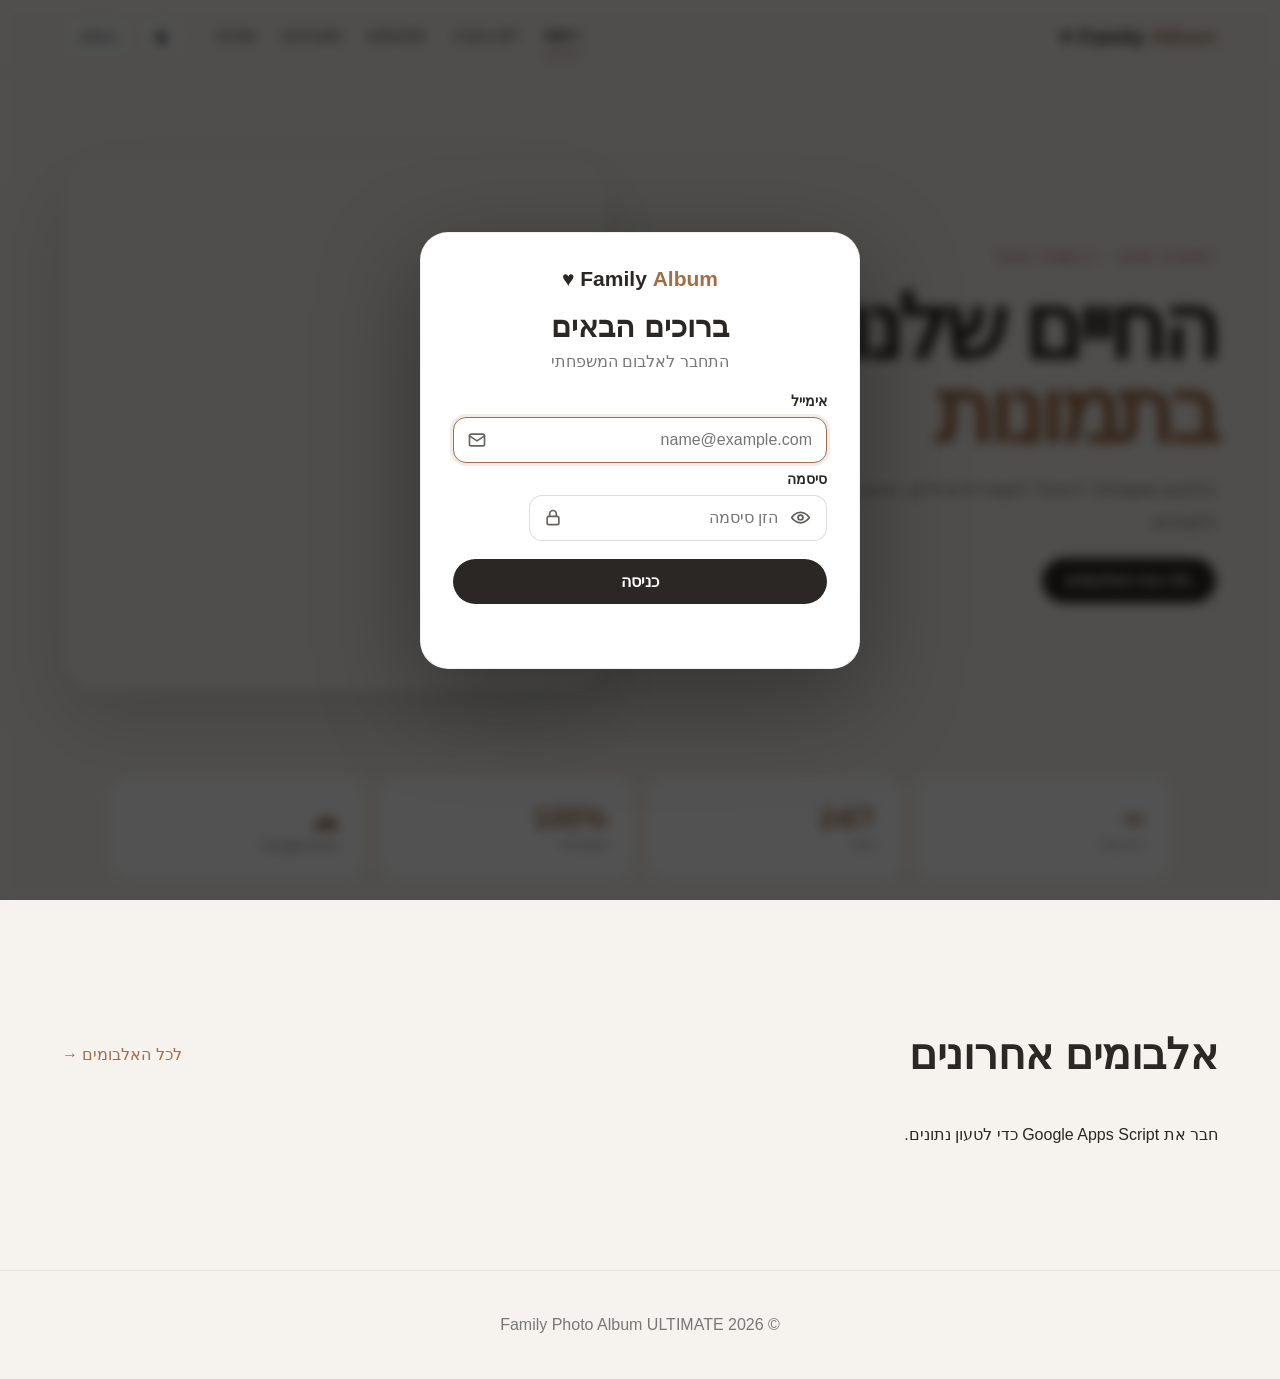
==== index.html @ aa988683 "Initial commit" ====
<!doctype html><html lang="he" dir="rtl"><head><meta charset="utf-8"><meta name="viewport" content="width=device-width,initial-scale=1"><title>Family Photo Album</title><link rel="stylesheet" href="css/main.css"><script src="js/config.js"></script><script src="js/utils.js"></script><script src="js/theme.js"></script>
<style id="password-toggle-eye-style">
.password-field-wrap{position:relative;display:flex;align-items:center}
.password-field-wrap input{width:100%;padding-right:48px!important}
.password-toggle-eye{
  position:absolute;right:10px;top:50%;transform:translateY(-50%);
  width:34px;height:34px;border:0;background:transparent;
  display:flex;align-items:center;justify-content:center;
  cursor:pointer;color:currentColor;opacity:.75;
  padding:0;border-radius:8px;
}
.password-toggle-eye:hover{opacity:1;background:rgba(128,128,128,.12)}
.password-toggle-eye svg{width:21px;height:21px;pointer-events:none}
</style>

<link rel="stylesheet" href="css/session-manager.css"><style id="login-field-icons">
.login-input-wrap{position:relative;width:100%;display:block}
.login-input-wrap .login-input-icon{position:absolute;left:14px;top:50%;transform:translateY(-50%);width:20px;height:20px;opacity:.72;pointer-events:none;z-index:3}
.login-input-wrap input{padding-left:48px!important}
.login-input-wrap .password-field-wrap{width:100%}
.login-input-wrap .password-field-wrap .field-icon{display:none}
</style></head><body><header class="top"><a class="brand" href="index.html">Family <b>Album</b> ♥</a><nav id="nav"></nav><div class="actions"><button onclick="toggleTheme()">◐</button><a id="adminLink" class="pill" style="display:none" href="admin.html">ניהול</a><button class="pill login-open" type="button" onclick="openLoginModal()">כניסה</button></div></header><main><section class="hero"><div><span class="eyebrow">OUR FAMILY · OUR STORY</span><h1>החיים שלנו<br><em>בתמונות</em></h1><p>אלבום משפחתי דיגיטלי לשמירת טיולים, חגים, אירועים והרגעים הקטנים.</p><a class="btn" href="albums.html">גלה את האלבומים</a></div><div class="hero-image"></div></section><section class="stats"><div><strong>∞</strong><small>זיכרונות</small></div><div><strong>24/7</strong><small>גישה</small></div><div><strong>100%</strong><small>משפחתי</small></div><div><strong>☁</strong><small>Google Drive</small></div></section><section class="section"><div class="heading"><h2>אלבומים אחרונים</h2><a href="albums.html">לכל האלבומים →</a></div><div id="recentAlbums" class="cards"></div></section></main>

<!-- Login Modal -->
<div id="loginModal" class="login-modal" aria-hidden="true" role="dialog" aria-modal="true" aria-labelledby="loginModalTitle">
  <div class="login-backdrop" aria-hidden="true"></div>
  <div class="login-modal-card">
    <button class="login-close" id="loginModalClose" type="button" aria-label="סגירת חלון" title="סגירה זמינה רק לאחר התחברות" onclick="closeLoginModal()">×</button>
    <div class="login-modal-brand">Family <b>Album</b> ♥</div>
    <h2 id="loginModalTitle">ברוכים הבאים</h2>
    <p>התחבר לאלבום המשפחתי</p>
    <form id="modalLoginForm">
      <label for="modalEmail">אימייל</label>
      <div class="login-input-wrap"><svg class="login-input-icon" viewBox="0 0 24 24" fill="none" stroke="currentColor" stroke-width="2" stroke-linecap="round" stroke-linejoin="round" aria-hidden="true"><rect x="3" y="5" width="18" height="14" rx="2"/><path d="m3 7 9 6 9-6"/></svg><input id="modalEmail" type="email" autocomplete="username" placeholder="name@example.com" required></div>
      <label for="modalPassword">סיסמה</label>
      <div class="password-field">
        <div class="password-field-wrap"><div class="login-input-wrap"><svg class="login-input-icon" viewBox="0 0 24 24" fill="none" stroke="currentColor" stroke-width="2" stroke-linecap="round" stroke-linejoin="round" aria-hidden="true"><rect x="5" y="10" width="14" height="10" rx="2"/><path d="M8 10V7a4 4 0 0 1 8 0v3"/></svg><input id="modalPassword" type="password" autocomplete="current-password" placeholder="הזן סיסמה" required></div>
<button type="button" class="password-toggle-eye" aria-label="הצג סיסמה" title="הצג סיסמה" data-password-toggle="modalPassword">
<svg viewBox="0 0 24 24" fill="none" stroke="currentColor" stroke-width="2" stroke-linecap="round" stroke-linejoin="round" aria-hidden="true">
<path d="M2 12s3.5-6 10-6 10 6 10 6-3.5 6-10 6S2 12 2 12Z"/>
<circle cx="12" cy="12" r="2.8"/>
</svg>
</button></div>
      </div>
      <button id="modalLoginButton" class="btn login-submit" type="submit">כניסה</button>
    </form>
    <div id="modalLoginMsg" class="login-message" role="alert"></div>
    <!-- <a class="modal-full-login" href="login.html">פתיחת עמוד הכניסה המלא</a> -->
  </div>
</div>
<footer>© 2026 Family Photo Album ULTIMATE</footer><script src="js/api.js"></script><script src="js/layout.js"></script><script>mountLayout("home");
const recentAlbumsEl = document.getElementById("recentAlbums");
(async function loadRecentAlbums(){
  if (!recentAlbumsEl) return;
  try {
    const r = await API.call("albums", {}, "GET");
    if (!r || r.ok === false) throw new Error((r && r.message) || "שגיאה בטעינת האלבומים");
    const albums = Array.isArray(r.data) ? r.data : [];
    recentAlbumsEl.innerHTML = albums.slice(0, 3).map(renderAlbumCard).join("") || "<p>אין אלבומים עדיין.</p>";
  } catch (e) {
    console.error("loadRecentAlbums:", e);
    recentAlbumsEl.innerHTML = "<p>חבר את Google Apps Script כדי לטעון נתונים.</p>";
  }
})();
function renderAlbumCard(a, i) {
  const id = encodeURIComponent((a && a.id) || "");
  const title = esc((a && a.title) || "אלבום ללא כותרת");
  const description = esc((a && a.description) || "אלבום משפחתי");
  const cover = a && a.coverUrl ? ` style="background-image:url('${esc(a.coverUrl)}')"` : "";
  return `<a class="card" href="album.html?id=${id}"><div class="cover c${i % 4}"${cover}></div><div class="card-body"><h3>${title}</h3><p>${description}</p></div></a>`;
}</script>

<script>
function shouldAutoOpenLogin(){
  const p=new URLSearchParams(location.search);
  return p.get("autoLogin")==="1" || !getSession()?.user || !getSession()?.token;
}
function hasActiveSession(){
  try{
    const sm = window.SessionManager?.getSession?.();
    if(sm && sm.user && sm.token) return true;
  }catch(e){}
  return false;
}
function openLoginModal(){
  const modal=document.getElementById("loginModal");
  if(!modal)return;
  const locked=!hasActiveSession();
  modal.classList.add("open");
  modal.setAttribute("aria-hidden","false");
  modal.dataset.locked=locked?"true":"false";
  document.body.classList.add("modal-open");
  const close=document.getElementById("loginModalClose");
  if(close){
    close.style.display=locked?"none":"flex";
    close.disabled=locked;
    close.setAttribute("aria-hidden",locked?"true":"false");
  }
  setTimeout(()=>document.getElementById("modalEmail")?.focus(),80);
}
function closeLoginModal(){
  const modal=document.getElementById("loginModal");
  if(!modal)return;
  // When there is no active Session, the login screen is mandatory.
  if(!hasActiveSession()){
    openLoginModal();
    return;
  }
  modal.classList.remove("open");
  modal.setAttribute("aria-hidden","true");
  modal.removeAttribute("data-locked");
  document.body.classList.remove("modal-open");
}

document.getElementById("modalLoginForm")?.addEventListener("submit",async e=>{
  e.preventDefault();
  const email=document.getElementById("modalEmail").value.trim();
  const password=document.getElementById("modalPassword").value;
  const msg=document.getElementById("modalLoginMsg");
  const btn=document.getElementById("modalLoginButton");
  msg.textContent="מתחבר...";
  msg.className="login-message";
  btn.disabled=true;
  try{
    const r=await API.call("login",{email,password});
    if(!r?.ok) throw new Error(r?.message||"פרטי הכניסה אינם תקינים");
    /* SessionManager is the single source of truth. */
    try{
      if(window.SessionManager?.start) SessionManager.start(r.data.user, r.data.token, false);
    }catch(e){ console.warn("Session manager:",e); }
    msg.textContent="הכניסה הצליחה";
    msg.classList.add("success");
    setTimeout(()=>{
      const ret=new URLSearchParams(location.search).get("return");
      location.href=(ret && /^[a-zA-Z0-9_\-]+\.html(?:\?.*)?$/.test(ret)) ? ret : "dashboard.html";
    },250);
  }catch(err){
    msg.textContent=err?.message||"אירעה שגיאה בעת ההתחברות";
    msg.classList.add("error");
  }finally{
    btn.disabled=false;
  }
});
if(shouldAutoOpenLogin()) setTimeout(openLoginModal,120);

document.addEventListener("keydown",e=>{
  const modal=document.getElementById("loginModal");
  if(e.key==="Escape" && modal?.classList.contains("open")){
    if(!hasActiveSession()){
      e.preventDefault();
      e.stopPropagation();
      return;
    }
    closeLoginModal();
  }
});
</script>
<script id="password-toggle-eye-script">
(function(){
  function eyeOpen(){
    return '<svg viewBox="0 0 24 24" fill="none" stroke="currentColor" stroke-width="2" stroke-linecap="round" stroke-linejoin="round" aria-hidden="true"><path d="M2 12s3.5-6 10-6 10 6 10 6-3.5 6-10 6S2 12 2 12Z"/><circle cx="12" cy="12" r="2.8"/></svg>';
  }
  function eyeClosed(){
    return '<svg viewBox="0 0 24 24" fill="none" stroke="currentColor" stroke-width="2" stroke-linecap="round" stroke-linejoin="round" aria-hidden="true"><path d="M3 3l18 18"/><path d="M10.6 6.2A10.7 10.7 0 0 1 12 6c6.5 0 10 6 10 6a17.4 17.4 0 0 1-3.1 3.8"/><path d="M6.2 6.8C3.6 8.6 2 12 2 12s3.5 6 10 6c1.4 0 2.7-.3 3.9-.8"/><path d="M9.9 9.9a3 3 0 0 0 4.2 4.2"/></svg>';
  }
  document.addEventListener('click', function(e){
    const btn=e.target.closest('[data-password-toggle]');
    if(!btn) return;
    const id=btn.getAttribute('data-password-toggle');
    const input=document.getElementById(id);
    if(!input) return;
    const show=input.type==='password';
    input.type=show?'text':'password';
    btn.innerHTML=show?eyeClosed():eyeOpen();
    btn.setAttribute('aria-label', show?'הסתר סיסמה':'הצג סיסמה');
    btn.setAttribute('title', show?'הסתר סיסמה':'הצג סיסמה');
  });
})();
</script>

<script src="js/session-manager.js"></script></body></html>
---- css/main.css ----
* {
    box-sizing: border-box
}

html {
    font-family: Segoe UI, Arial, sans-serif;
    background: #f6f3ef;
    color: #2a2724;
    scroll-behavior: smooth
}

body {
    margin: 0;
    min-height: 100vh
}

a {
    text-decoration: none;
    color: inherit
}

button,
input,
textarea,
select {
    font: inherit
}

button {
    cursor: pointer
}

.top {
    height: 74px;
    position: sticky;
    top: 0;
    z-index: 50;
    display: flex;
    align-items: center;
    gap: 30px;
    padding: 0 5%;
    background: #f6f3eff0;
    backdrop-filter: blur(16px);
    border-bottom: 1px solid #00000012
}

.brand {
    font-size: 21px;
    font-weight: 900;
    margin-left: auto
}

.brand b,
em,
.eyebrow,
.heading>a {
    color: #a16e48;
    font-style: normal
}

.top nav {
    display: flex;
    gap: 22px
}

.top nav a {
    padding: 8px 2px
}

.top nav a.active {
    font-weight: 800;
    border-bottom: 2px solid #a16e48
}

.actions {
    display: flex;
    align-items: center;
    gap: 9px
}

.actions button,
.pill {
    border: 1px solid #0002;
    background: #fff9;
    border-radius: 22px;
    padding: 8px 14px
}

.hero {
    max-width: 1200px;
    margin: auto;
    min-height: 78vh;
    padding: 70px 24px;
    display: grid;
    grid-template-columns: 1fr 1fr;
    gap: 70px;
    align-items: center
}

.eyebrow {
    font-size: 12px;
    font-weight: 900;
    letter-spacing: 3px
}

.hero h1,
.about-hero h1 {
    font-size: clamp(52px, 7vw, 94px);
    line-height: .94;
    letter-spacing: -5px;
    margin: 20px 0
}

.hero p {
    font-size: 19px;
    color: #777;
    max-width: 570px;
    line-height: 1.7
}

.btn {
    display: inline-block;
    border: 0;
    border-radius: 30px;
    background: #2a2724;
    color: white;
    padding: 13px 24px;
    font-weight: 800
}

.hero-image,
.about-image {
    border-radius: 34px;
    min-height: 530px;
    background: url('https://images.unsplash.com/photo-1511895426328-dc8714191300?auto=format&fit=crop&w=1200&q=85') center/cover;
    box-shadow: 0 30px 80px #0002
}

.stats {
    max-width: 1100px;
    margin: auto;
    padding: 0 20px 80px;
    display: grid;
    grid-template-columns: repeat(4, 1fr);
    gap: 14px
}

.stats div,
.metric,
.panel {
    background: #fff;
    border: 1px solid #0001;
    border-radius: 22px;
    padding: 25px
}

.stats strong {
    display: block;
    font-size: 29px;
    color: #a16e48
}

.stats small {
    color: #777
}

.section {
    max-width: 1200px;
    margin: auto;
    padding: 70px 22px
}

.heading {
    display: flex;
    align-items: center;
    justify-content: space-between;
    gap: 20px;
    margin-bottom: 30px
}

.heading h1,
.heading h2 {
    margin: 0;
    font-size: 42px
}

.heading p {
    color: #777
}

.search {
    min-width: 260px;
    padding: 13px 16px;
    border: 1px solid #0002;
    border-radius: 15px;
    background: #fff
}

.cards {
    display: grid;
    grid-template-columns: repeat(3, 1fr);
    gap: 20px
}

.card {
    background: #fff;
    border: 1px solid #0001;
    border-radius: 24px;
    overflow: hidden;
    box-shadow: 0 15px 40px #00000010;
    transition: .25s
}

.card:hover {
    transform: translateY(-5px)
}

.cover {
    height: 250px;
    background: center/cover url('https://images.unsplash.com/photo-1472162072942-cd5147eb3902?auto=format&fit=crop&w=1000&q=85')
}

.c1 {
    background-image: url('https://images.unsplash.com/photo-1500534623283-312aade485b7?auto=format&fit=crop&w=1000&q=85')
}

.c2 {
    background-image: url('https://images.unsplash.com/photo-1519167758481-83f550bb49b3?auto=format&fit=crop&w=1000&q=85')
}

.c3 {
    background-image: url('https://images.unsplash.com/photo-1519741497674-611481863552?auto=format&fit=crop&w=1000&q=85')
}

.card-body {
    padding: 17px 20px
}

.card-body h3 {
    margin: 0 0 7px
}

.card-body p {
    margin: 0;
    color: #777
}

.gallery {
    display: grid;
    grid-template-columns: repeat(4, 1fr);
    gap: 13px
}

.gallery figure {
    margin: 0
}

.gallery img {
    width: 100%;
    height: 230px;
    object-fit: cover;
    border-radius: 17px;
    cursor: pointer
}

.gallery figcaption {
    padding: 7px;
    color: #777
}

.viewer {
    display: none;
    position: fixed;
    inset: 0;
    background: #000e;
    z-index: 100;
    align-items: center;
    justify-content: center
}

.viewer.open {
    display: flex
}

.viewer img {
    max-width: 86%;
    max-height: 82%;
    border-radius: 14px
}

.viewer button {
    position: absolute;
    width: 55px;
    height: 55px;
    border: 0;
    border-radius: 50%;
    background: #fff2;
    color: #fff;
    font-size: 38px
}

.viewer #x {
    top: 20px;
    right: 25px
}

.viewer #r {
    right: 25px
}

.viewer #l {
    left: 25px
}

.viewer #caption {
    position: absolute;
    bottom: 25px;
    color: #fff
}

.about-hero {
    text-align: center;
    padding: 130px 20px 90px
}

.about-hero p {
    color: #777;
    font-size: 19px
}

.story {
    display: grid;
    grid-template-columns: 1fr 1fr;
    gap: 60px;
    align-items: center
}

.story p {
    line-height: 1.8;
    color: #666
}

.story blockquote {
    border-right: 4px solid #a16e48;
    padding: 15px 20px;
    background: #faf8f5;
    border-radius: 0 15px 15px 0;
    font-weight: 800
}

.dark .story blockquote {
   color: #a16e48;
   background: #2a2724;
}

.privacy{
  width: 90%;
  margin-top: 10px;  
  background:var(--card);border:1px solid var(--line);border-radius:30px;padding:5px;text-align:center;
  box-shadow:var(--shadow);
}
.privacy h2 {
  color: red;
}
.privacy .lock{font-size:2rem;margin-bottom:10px}
.dark .privacy {background: #2a2724;}

.auth-page {
    min-height: 100vh;
    display: grid;
    place-items: center;
    background: linear-gradient(135deg, #f6f3ef, #e9dfd4)
}

.auth-card {
    width: min(430px, 92vw);
    padding: 38px;
    background: #fff;
    border-radius: 28px;
    box-shadow: 0 30px 90px #0002;
    text-align: center
}

.auth-card form {
    display: grid;
    gap: 13px;
    margin: 25px 0
}

.auth-card input,
.panel input,
.panel textarea,
.panel select {
    width: 100%;
    padding: 13px;
    border: 1px solid #0002;
    border-radius: 13px;
    background: #fff
}

.dashboard-grid {
    display: grid;
    grid-template-columns: repeat(3, 1fr);
    gap: 18px;
    margin-bottom: 30px
}

.metric span {
    font-size: 28px
}

.metric strong {
    display: block;
    font-size: 36px;
    margin: 5px 0
}

.metric small {
    color: #777
}

.panel {
    margin-top: 25px
}

.admin-grid {
    display: grid;
    grid-template-columns: repeat(2, 1fr);
    gap: 20px
}

.panel {
    display: flex;
    flex-direction: column;
    gap: 12px
}

.thumbs {
    display: grid;
    grid-template-columns: repeat(6, 1fr);
    gap: 7px
}

.thumbs img {
    width: 100%;
    height: 70px;
    object-fit: cover;
    border-radius: 8px
}

.manage-row {
    display: flex;
    gap: 8px;
    align-items: center;
    padding: 10px 0;
    border-bottom: 1px solid #0001
}

.manage-row b {
    margin-left: auto
}

.manage-row button {
    border: 1px solid #0002;
    background: #fff;
    border-radius: 10px;
    padding: 7px 10px
}

.toast {
    position: fixed;
    bottom: 20px;
    left: 20px;
    background: #222;
    color: #fff;
    padding: 12px 18px;
    border-radius: 12px;
    display: none;
    z-index: 200
}

.toast.show {
    display: block
}

footer {
    text-align: center;
    padding: 45px;
    color: #777;
    border-top: 1px solid #0001;
    margin-top: 40px
}

.dark {
    background: #171514;
    color: #f3eee9
}

.dark .top {
    background: #171514ee
}

.dark .card,
.dark .stats div,
.dark .metric,
.dark .panel,
.dark .auth-card {
    background: #24211f;
    border-color: #fff1
}

.dark input,
.dark textarea,
.dark select,
.dark .search,
.dark .manage-row button {
    background: #24211f;
    color: #fff
}

.dark .auth-page {
    background: #171514
}

@media(max-width:850px) {
    .top nav {
        display: none
    }

    .hero,
    .story {
        grid-template-columns: 1fr
    }

    .hero-image,
    .about-image {
        min-height: 360px
    }

    .cards {
        grid-template-columns: 1fr 1fr
    }

    .gallery {
        grid-template-columns: 1fr 1fr
    }

    .stats {
        grid-template-columns: 1fr 1fr
    }

    .admin-grid {
        grid-template-columns: 1fr
    }
}

@media(max-width:560px) {

    .cards,
    .gallery {
        grid-template-columns: 1fr
    }

    .dashboard-grid {
        grid-template-columns: 1fr
    }

    .heading {
        align-items: flex-start;
        flex-direction: column
    }

    .heading h1,
    .heading h2 {
        font-size: 34px
    }

    .search {
        width: 100%
    }

    .hero h1,
    .about-hero h1 {
        letter-spacing: -2px
    }

    .top {
        padding: 0 18px
    }
}

.photo-wrap {
    position: relative;
    overflow: hidden;
    border-radius: 16px
}

.photo-wrap img {
    display: block;
    width: 100%
}

.favorite-btn {
    position: absolute;
    top: 10px;
    right: 10px;
    width: 42px;
    height: 42px;
    border: 0;
    border-radius: 50%;
    background: rgba(255, 255, 255, .9);
    font-size: 25px;
    cursor: pointer;
    box-shadow: 0 4px 14px rgba(0, 0, 0, .18)
}

.favorite-btn.active {
    background: #fff
}

.photo-card figcaption {
    display: flex;
    flex-direction: column;
    gap: 4px;
    padding-top: 8px
}

.photo-card figcaption small {
    opacity: .7
}

.panel input,
.panel select {
    display: block;
    width: 100%;
    margin: 8px 0;
    box-sizing: border-box
}

.viewer #caption {
    display: flex;
    flex-direction: column;
    gap: 5px
}

.hint {
    opacity: .7;
    font-size: .9rem
}

.photo-meta-row {
    display: grid;
    grid-template-columns: 1.2fr 1fr .7fr 1.2fr;
    gap: 8px;
    align-items: center;
    margin: 8px 0;
    padding: 10px;
    border: 1px solid rgba(127, 127, 127, .2);
    border-radius: 12px
}

.photo-meta-row input {
    margin: 0 !important
}

.meta-file {
    overflow: hidden;
    text-overflow: ellipsis;
    white-space: nowrap
}

@media(max-width:800px) {
    .photo-meta-row {
        grid-template-columns: 1fr
    }

    .meta-file {
        white-space: normal
    }
}


/* V3.1 responsive navigation */
.menu-toggle {
    display: none;
    border: 1px solid #0002;
    background: #fff9;
    border-radius: 12px;
    width: 44px;
    height: 42px;
    font-size: 24px;
    line-height: 1;
    align-items: center;
    justify-content: center;
    flex: 0 0 auto
}

.menu-toggle.open {
    font-size: 30px
}

@media(max-width:850px) {
    .top {
        position: sticky;
        top: 0;
        z-index: 500;
        min-height: 66px;
        height: auto;
        gap: 12px;
        padding: 10px 18px;
        flex-wrap: nowrap
    }

    .menu-toggle {
        display: inline-flex;
        order: 0
    }

    .brand {
        order: 1;
        margin-left: 0;
        margin-right: auto;
        white-space: nowrap
    }

    .actions {
        order: 2
    }

    .top nav {
        display: none;
        position: absolute;
        top: 100%;
        right: 12px;
        left: 12px;
        z-index: 600;
        flex-direction: column;
        gap: 0;
        padding: 8px;
        background: #fff;
        border: 1px solid #0002;
        border-radius: 16px;
        box-shadow: 0 18px 45px #0003
    }

    .top nav.mobile-open {
        display: flex
    }

    .top nav a {
        padding: 13px 16px;
        border-bottom: 1px solid #0001
    }

    .top nav a:last-child {
        border-bottom: 0
    }

    .top nav a.active {
        border-bottom: 1px solid #0001;
        background: #f6f3ef;
        font-weight: 800
    }

    .dark .top nav {
        background: #24211f;
        border-color: #fff2
    }

    .dark .top nav a {
        border-color: #fff1
    }

    .dark .top nav a.active {
        background: #302b28
    }
}

/* Favorite button must not trigger the image viewer */
.favorite-btn {
    z-index: 3;
    touch-action: manipulation
}

.photo-wrap img {
    position: relative;
    z-index: 1
}

.photo-tools {
    display: flex;
    gap: 10px;
    align-items: center;
    flex-wrap: wrap;
    margin: 18px 0 24px;
    padding: 14px;
    border: 1px solid var(--line, #ddd);
    border-radius: 16px;
    background: var(--card, #fff)
}

.photo-tools input,
.photo-tools select {
    min-height: 42px;
    padding: 0 12px;
    border: 1px solid var(--line, #ddd);
    border-radius: 10px;
    background: inherit;
    color: inherit
}

.photo-tools input[type=search] {
    min-width: 220px
}

.photo-tools input[type=number] {
    width: 120px
}

.photo-tools .hint {
    margin-inline-start: auto
}

@media(max-width:600px) {
    .photo-tools {
        align-items: stretch
    }

    .photo-tools input,
    .photo-tools select,
    .photo-tools button {
        width: 100%
    }

    .photo-tools .hint {
        margin-inline-start: 0;
        text-align: center
    }
}

.perm-check {
    display: flex;
    align-items: center;
    gap: 10px;
    padding: 10px 12px;
    border: 1px solid #0001;
    border-radius: 12px;
    background: #fafafa
}

.perm-check input {
    width: auto !important;
    margin: 0 !important
}

.dark .perm-check {
    background: #302b28;
    border-color: #fff1
}

.delete-photo-btn {
    position: absolute;
    top: 10px;
    left: 10px;
    width: 42px;
    height: 42px;
    border: 0;
    border-radius: 50%;
    background: rgba(255, 255, 255, .92);
    font-size: 18px;
    cursor: pointer;
    box-shadow: 0 4px 14px rgba(0, 0, 0, .18);
    z-index: 3
}

.delete-photo-btn:hover {
    transform: scale(1.05)
}

.trash-actions {
    display: flex;
    gap: 8px;
    flex-wrap: wrap;
    margin-top: 8px
}

.danger-btn {
    border: 0;
    border-radius: 30px;
    background: #8b2d2d;
    color: #fff;
    padding: 10px 15px;
    font-weight: 800;
    cursor: pointer
}

.trash-actions .btn {
    padding: 10px 15px
}

/* V3.5.1 — Dark mode search/filter controls */
.photo-tools {
    --tools-bg: #fff;
    --tools-line: #d8d2cc;
    --tools-text: #2a2724;
    --tools-placeholder: #777;
    --tools-focus: #a16e48;
    background: var(--tools-bg);
    border-color: var(--tools-line);
    color: var(--tools-text)
}

.photo-tools input,
.photo-tools select {
    background: var(--tools-bg) !important;
    color: var(--tools-text) !important;
    border-color: var(--tools-line) !important;
    outline: none;
    appearance: auto
}

.photo-tools input::placeholder {
    color: var(--tools-placeholder);
    opacity: 1
}

.photo-tools input:focus,
.photo-tools select:focus {
    border-color: var(--tools-focus) !important;
    box-shadow: 0 0 0 3px rgba(161, 110, 72, .16)
}

.photo-tools select option {
    background: var(--tools-bg);
    color: var(--tools-text)
}

.photo-tools .pill {
    background: var(--tools-bg);
    color: var(--tools-text);
    border-color: var(--tools-line)
}

.dark .photo-tools {
    --tools-bg: #24211f;
    --tools-line: #514a45;
    --tools-text: #f3eee9;
    --tools-placeholder: #aaa19a;
    --tools-focus: #c7956d
}

.dark .photo-tools input,
.dark .photo-tools select {
    background: #24211f !important;
    color: #f3eee9 !important;
    border-color: #514a45 !important;
    color-scheme: dark
}

.dark .photo-tools input::placeholder {
    color: #aaa19a !important
}

.dark .photo-tools select option {
    background: #24211f;
    color: #f3eee9
}

.dark .photo-tools .pill {
    background: #24211f;
    color: #f3eee9;
    border-color: #514a45
}

.load-error {
    padding: 30px;
    border: 1px solid #c99;
    border-radius: 18px;
    background: #fff5;
    text-align: center
}

.load-error strong {
    font-size: 20px
}

.load-error p {
    color: #b33;
    margin: 10px 0 18px
}

.dark .load-error {
    background: #24211f;
    border-color: #a66
}


/* V3.5.3 — Home Login Modal */
.login-open {
    cursor: pointer;
    color: inherit
}

body.modal-open {
    overflow: hidden
}

.login-modal {
    display: none;
    position: fixed;
    inset: 0;
    z-index: 2000;
    align-items: center;
    justify-content: center;
    padding: 20px
}

.login-modal.open {
    display: flex
}

.login-backdrop {
    position: absolute;
    inset: 0;
    background: rgba(0, 0, 0, .68);
    backdrop-filter: blur(6px)
}

.login-modal-card {
    position: relative;
    z-index: 1;
    width: min(440px, 100%);
    padding: 34px 32px 28px;
    background: #fff;
    border: 1px solid #0001;
    border-radius: 28px;
    box-shadow: 0 30px 100px rgba(0, 0, 0, .35);
    text-align: right;
    animation: loginModalIn .2s ease-out
}

.login-modal-brand {
    text-align: center;
    font-size: 21px;
    font-weight: 900;
    margin-bottom: 18px
}

.login-modal-brand b {
    color: #a16e48
}

.login-modal-card h2 {
    text-align: center;
    font-size: 30px;
    margin: 5px 0 8px
}

.login-modal-card>p {
    text-align: center;
    color: #777;
    margin: 0 0 22px
}

.login-modal-card form {
    display: grid;
    gap: 8px
}

.login-modal-card label {
    font-size: 14px;
    font-weight: 700
}

.login-modal-card input {
    width: 100%;
    padding: 13px 14px;
    border: 1px solid #0002;
    border-radius: 13px;
    background: #fff;
    color: inherit;
    outline: none
}

.login-modal-card input:focus {
    border-color: #a16e48;
    box-shadow: 0 0 0 3px rgba(161, 110, 72, .13)
}

.password-field {
    position: relative;
    display: flex;
    align-items: center
}

.password-field input {
    padding-left: 68px
}

.password-toggle {
    position: absolute;
    left: 7px;
    top: 50%;
    transform: translateY(-50%);
    border: 0;
    background: transparent;
    color: #a16e48;
    font-weight: 800;
    padding: 7px 8px;
    border-radius: 8px
}

.password-toggle:hover {
    background: #a16e4812
}

.login-submit {
    width: 100%;
    margin-top: 10px
}

.login-submit:disabled {
    opacity: .6;
    cursor: wait
}

.login-close {
    position: absolute;
    top: 12px;
    right: 14px;
    width: 40px;
    height: 40px;
    border: 0;
    border-radius: 50%;
    background: transparent;
    font-size: 30px;
    line-height: 1;
    color: #777
}

.login-close:hover {
    background: #0000000a;
    color: inherit
}

.login-message {
    min-height: 24px;
    text-align: center;
    margin-top: 12px;
    font-weight: 700
}

.login-message.error {
    color: #b42318
}

.login-message.success {
    color: #16834b
}

.modal-full-login {
    display: block;
    text-align: center;
    margin-top: 12px;
    font-size: 13px;
    color: #a16e48
}

@keyframes loginModalIn {
    from {
        opacity: 0;
        transform: translateY(10px) scale(.98)
    }

    to {
        opacity: 1;
        transform: none
    }
}

.dark .login-modal-card {
    background: #24211f;
    border-color: #fff1;
    color: #f3eee9
}

.dark .login-modal-card input {
    background: #171514;
    color: #fff;
    border-color: #fff2
}

.dark .login-close {
    color: #aaa
}

.dark .password-toggle {
    color: #d29a6d
}

.dark .modal-full-login {
    color: #d29a6d
}

.dark .login-open {
    background: #24211f;
    color: #f3eee9;
    border-color: #fff2
}

@media(max-width:560px) {
    .login-modal {
        padding: 12px
    }

    .login-modal-card {
        padding: 30px 20px 22px;
        border-radius: 22px
    }
}


/* Dashboard direct navigation */
.metric-link {
    display: block;
    color: inherit;
    text-decoration: none;
    cursor: pointer;
    transition: transform .18s ease, box-shadow .18s ease
}

.metric-link:hover {
    transform: translateY(-3px);
    box-shadow: 0 12px 30px rgba(0, 0, 0, .10)
}

.metric-action {
    display: block;
    margin-top: 12px;
    font-size: .9rem;
    opacity: .8
}

.dashboard-actions {
    display: grid;
    grid-template-columns: repeat(3, 1fr);
    gap: 14px;
    margin: 0 0 30px
}

.dashboard-action {
    display: flex;
    align-items: center;
    gap: 12px;
    padding: 16px 18px;
    border: 1px solid #0002;
    border-radius: 16px;
    background: var(--card, #fff);
    color: inherit;
    text-decoration: none;
    box-shadow: 0 5px 18px rgba(0, 0, 0, .05);
    transition: transform .18s ease, box-shadow .18s ease
}

.dashboard-action:hover {
    transform: translateY(-2px);
    box-shadow: 0 10px 25px rgba(0, 0, 0, .09)
}

.dashboard-action>span {
    font-size: 28px
}

.dashboard-action div {
    display: flex;
    flex-direction: column;
    gap: 3px;
    flex: 1
}

.dashboard-action small {
    opacity: .7
}

.panel-heading-row {
    display: flex;
    align-items: center;
    justify-content: space-between;
    gap: 15px
}

.dashboard-album-card {
    cursor: pointer
}

.dark .dashboard-action {
    background: #24211f;
    border-color: #fff1
}

@media(max-width:850px) {
    .dashboard-actions {
        grid-template-columns: 1fr
    }

    .panel-heading-row {
        align-items: flex-start;
        flex-direction: column
    }
}
---- css/session-manager.css ----
* {
    box-sizing: border-box
}

html {
    font-family: Segoe UI, Arial, sans-serif;
    background: #f6f3ef;
    color: #2a2724;
    scroll-behavior: smooth
}

body {
    margin: 0;
    min-height: 100vh
}

a {
    text-decoration: none;
    color: inherit
}

button,
input,
textarea,
select {
    font: inherit
}

button {
    cursor: pointer
}

.top {
    height: 74px;
    position: sticky;
    top: 0;
    z-index: 50;
    display: flex;
    align-items: center;
    gap: 30px;
    padding: 0 5%;
    background: #f6f3eff0;
    backdrop-filter: blur(16px);
    border-bottom: 1px solid #00000012
}

.brand {
    font-size: 21px;
    font-weight: 900;
    margin-left: auto
}

.brand b,
em,
.eyebrow,
.heading>a {
    color: #a16e48;
    font-style: normal
}

.top nav {
    display: flex;
    gap: 22px
}

.top nav a {
    padding: 8px 2px
}

.top nav a.active {
    font-weight: 800;
    border-bottom: 2px solid #a16e48
}

.actions {
    display: flex;
    align-items: center;
    gap: 9px
}

.actions button,
.pill {
    border: 1px solid #0002;
    background: #fff9;
    border-radius: 22px;
    padding: 8px 14px
}

.hero {
    max-width: 1200px;
    margin: auto;
    min-height: 78vh;
    padding: 70px 24px;
    display: grid;
    grid-template-columns: 1fr 1fr;
    gap: 70px;
    align-items: center
}

.eyebrow {
    font-size: 12px;
    font-weight: 900;
    letter-spacing: 3px
}

.hero h1,
.about-hero h1 {
    font-size: clamp(52px, 7vw, 94px);
    line-height: .94;
    letter-spacing: -5px;
    margin: 20px 0
}

.hero p {
    font-size: 19px;
    color: #777;
    max-width: 570px;
    line-height: 1.7
}

.btn {
    display: inline-block;
    border: 0;
    border-radius: 30px;
    background: #2a2724;
    color: white;
    padding: 13px 24px;
    font-weight: 800
}

.hero-image,
.about-image {
    border-radius: 34px;
    min-height: 530px;
    background: url('https://images.unsplash.com/photo-1511895426328-dc8714191300?auto=format&fit=crop&w=1200&q=85') center/cover;
    box-shadow: 0 30px 80px #0002
}

.stats {
    max-width: 1100px;
    margin: auto;
    padding: 0 20px 80px;
    display: grid;
    grid-template-columns: repeat(4, 1fr);
    gap: 14px
}

.stats div,
.metric,
.panel {
    background: #fff;
    border: 1px solid #0001;
    border-radius: 22px;
    padding: 25px
}

.stats strong {
    display: block;
    font-size: 29px;
    color: #a16e48
}

.stats small {
    color: #777
}

.section {
    max-width: 1200px;
    margin: auto;
    padding: 70px 22px
}

.heading {
    display: flex;
    align-items: center;
    justify-content: space-between;
    gap: 20px;
    margin-bottom: 30px
}

.heading h1,
.heading h2 {
    margin: 0;
    font-size: 42px
}

.heading p {
    color: #777
}

.search {
    min-width: 260px;
    padding: 13px 16px;
    border: 1px solid #0002;
    border-radius: 15px;
    background: #fff
}

.cards {
    display: grid;
    grid-template-columns: repeat(3, 1fr);
    gap: 20px
}

.card {
    background: #fff;
    border: 1px solid #0001;
    border-radius: 24px;
    overflow: hidden;
    box-shadow: 0 15px 40px #00000010;
    transition: .25s
}

.card:hover {
    transform: translateY(-5px)
}

.cover {
    height: 250px;
    background: center/cover url('https://images.unsplash.com/photo-1472162072942-cd5147eb3902?auto=format&fit=crop&w=1000&q=85')
}

.c1 {
    background-image: url('https://images.unsplash.com/photo-1500534623283-312aade485b7?auto=format&fit=crop&w=1000&q=85')
}

.c2 {
    background-image: url('https://images.unsplash.com/photo-1519167758481-83f550bb49b3?auto=format&fit=crop&w=1000&q=85')
}

.c3 {
    background-image: url('https://images.unsplash.com/photo-1519741497674-611481863552?auto=format&fit=crop&w=1000&q=85')
}

.card-body {
    padding: 17px 20px
}

.card-body h3 {
    margin: 0 0 7px
}

.card-body p {
    margin: 0;
    color: #777
}

.gallery {
    display: grid;
    grid-template-columns: repeat(4, 1fr);
    gap: 13px
}

.gallery figure {
    margin: 0
}

.gallery img {
    width: 100%;
    height: 230px;
    object-fit: cover;
    border-radius: 17px;
    cursor: pointer
}

.gallery figcaption {
    padding: 7px;
    color: #777
}

.viewer {
    display: none;
    position: fixed;
    inset: 0;
    background: #000e;
    z-index: 100;
    align-items: center;
    justify-content: center
}

.viewer.open {
    display: flex
}

.viewer img {
    max-width: 86%;
    max-height: 82%;
    border-radius: 14px
}

.viewer button {
    position: absolute;
    width: 55px;
    height: 55px;
    border: 0;
    border-radius: 50%;
    background: #fff2;
    color: #fff;
    font-size: 38px
}

.viewer #x {
    top: 20px;
    right: 25px
}

.viewer #r {
    right: 25px
}

.viewer #l {
    left: 25px
}

.viewer #caption {
    position: absolute;
    bottom: 25px;
    color: #fff
}

.about-hero {
    text-align: center;
    padding: 130px 20px 90px
}

.about-hero p {
    color: #777;
    font-size: 19px
}

.story {
    display: grid;
    grid-template-columns: 1fr 1fr;
    gap: 60px;
    align-items: center
}

.story p {
    line-height: 1.8;
    color: #666
}

.story blockquote {
    border-right: 4px solid #a16e48;
    padding: 15px 20px;
    background: #faf8f5;
    border-radius: 0 15px 15px 0;
    font-weight: 800
}

.auth-page {
    min-height: 100vh;
    display: grid;
    place-items: center;
    background: linear-gradient(135deg, #f6f3ef, #e9dfd4)
}

.auth-card {
    width: min(430px, 92vw);
    padding: 38px;
    background: #fff;
    border-radius: 28px;
    box-shadow: 0 30px 90px #0002;
    text-align: center
}

.auth-card form {
    display: grid;
    gap: 13px;
    margin: 25px 0
}

.auth-card input,
.panel input,
.panel textarea,
.panel select {
    width: 100%;
    padding: 13px;
    border: 1px solid #0002;
    border-radius: 13px;
    background: #fff
}

.dashboard-grid {
    display: grid;
    grid-template-columns: repeat(3, 1fr);
    gap: 18px;
    margin-bottom: 30px
}

.metric span {
    font-size: 28px
}

.metric strong {
    display: block;
    font-size: 36px;
    margin: 5px 0
}

.metric small {
    color: #777
}

.panel {
    margin-top: 25px
}

.admin-grid {
    display: grid;
    grid-template-columns: repeat(2, 1fr);
    gap: 20px
}

.panel {
    display: flex;
    flex-direction: column;
    gap: 12px
}

.thumbs {
    display: grid;
    grid-template-columns: repeat(6, 1fr);
    gap: 7px
}

.thumbs img {
    width: 100%;
    height: 70px;
    object-fit: cover;
    border-radius: 8px
}

.manage-row {
    display: flex;
    gap: 8px;
    align-items: center;
    padding: 10px 0;
    border-bottom: 1px solid #0001
}

.manage-row b {
    margin-left: auto
}

.manage-row button {
    border: 1px solid #0002;
    background: #fff;
    border-radius: 10px;
    padding: 7px 10px
}

.toast {
    position: fixed;
    bottom: 20px;
    left: 20px;
    background: #222;
    color: #fff;
    padding: 12px 18px;
    border-radius: 12px;
    display: none;
    z-index: 200
}

.toast.show {
    display: block
}

footer {
    text-align: center;
    padding: 45px;
    color: #777;
    border-top: 1px solid #0001;
    margin-top: 40px
}

.dark {
    background: #171514;
    color: #f3eee9
}

.dark .top {
    background: #171514ee
}

.dark .card,
.dark .stats div,
.dark .metric,
.dark .panel,
.dark .auth-card {
    background: #24211f;
    border-color: #fff1
}

.dark input,
.dark textarea,
.dark select,
.dark .search,
.dark .manage-row button {
    background: #24211f;
    color: #fff
}

.dark .auth-page {
    background: #171514
}

@media(max-width:850px) {
    .top nav {
        display: none
    }

    .hero,
    .story {
        grid-template-columns: 1fr
    }

    .hero-image,
    .about-image {
        min-height: 360px
    }

    .cards {
        grid-template-columns: 1fr 1fr
    }

    .gallery {
        grid-template-columns: 1fr 1fr
    }

    .stats {
        grid-template-columns: 1fr 1fr
    }

    .admin-grid {
        grid-template-columns: 1fr
    }
}

@media(max-width:560px) {

    .cards,
    .gallery {
        grid-template-columns: 1fr
    }

    .dashboard-grid {
        grid-template-columns: 1fr
    }

    .heading {
        align-items: flex-start;
        flex-direction: column
    }

    .heading h1,
    .heading h2 {
        font-size: 34px
    }

    .search {
        width: 100%
    }

    .hero h1,
    .about-hero h1 {
        letter-spacing: -2px
    }

    .top {
        padding: 0 18px
    }
}

.photo-wrap {
    position: relative;
    overflow: hidden;
    border-radius: 16px
}

.photo-wrap img {
    display: block;
    width: 100%
}

.favorite-btn {
    position: absolute;
    top: 10px;
    right: 10px;
    width: 42px;
    height: 42px;
    border: 0;
    border-radius: 50%;
    background: rgba(255, 255, 255, .9);
    font-size: 25px;
    cursor: pointer;
    box-shadow: 0 4px 14px rgba(0, 0, 0, .18)
}

.favorite-btn.active {
    background: #fff
}

.photo-card figcaption {
    display: flex;
    flex-direction: column;
    gap: 4px;
    padding-top: 8px
}

.photo-card figcaption small {
    opacity: .7
}

.panel input,
.panel select {
    display: block;
    width: 100%;
    margin: 8px 0;
    box-sizing: border-box
}

.viewer #caption {
    display: flex;
    flex-direction: column;
    gap: 5px
}

.hint {
    opacity: .7;
    font-size: .9rem
}

.photo-meta-row {
    display: grid;
    grid-template-columns: 1.2fr 1fr .7fr 1.2fr;
    gap: 8px;
    align-items: center;
    margin: 8px 0;
    padding: 10px;
    border: 1px solid rgba(127, 127, 127, .2);
    border-radius: 12px
}

.photo-meta-row input {
    margin: 0 !important
}

.meta-file {
    overflow: hidden;
    text-overflow: ellipsis;
    white-space: nowrap
}

@media(max-width:800px) {
    .photo-meta-row {
        grid-template-columns: 1fr
    }

    .meta-file {
        white-space: normal
    }
}


/* V3.1 responsive navigation */
.menu-toggle {
    display: none;
    border: 1px solid #0002;
    background: #fff9;
    border-radius: 12px;
    width: 44px;
    height: 42px;
    font-size: 24px;
    line-height: 1;
    align-items: center;
    justify-content: center;
    flex: 0 0 auto
}

.menu-toggle.open {
    font-size: 30px
}

@media(max-width:850px) {
    .top {
        position: sticky;
        top: 0;
        z-index: 500;
        min-height: 66px;
        height: auto;
        gap: 12px;
        padding: 10px 18px;
        flex-wrap: nowrap
    }

    .menu-toggle {
        display: inline-flex;
        order: 0
    }

    .brand {
        order: 1;
        margin-left: 0;
        margin-right: auto;
        white-space: nowrap
    }

    .actions {
        order: 2
    }

    .top nav {
        display: none;
        position: absolute;
        top: 100%;
        right: 12px;
        left: 12px;
        z-index: 600;
        flex-direction: column;
        gap: 0;
        padding: 8px;
        background: #fff;
        border: 1px solid #0002;
        border-radius: 16px;
        box-shadow: 0 18px 45px #0003
    }

    .top nav.mobile-open {
        display: flex
    }

    .top nav a {
        padding: 13px 16px;
        border-bottom: 1px solid #0001
    }

    .top nav a:last-child {
        border-bottom: 0
    }

    .top nav a.active {
        border-bottom: 1px solid #0001;
        background: #f6f3ef;
        font-weight: 800
    }

    .dark .top nav {
        background: #24211f;
        border-color: #fff2
    }

    .dark .top nav a {
        border-color: #fff1
    }

    .dark .top nav a.active {
        background: #302b28
    }
}

/* Favorite button must not trigger the image viewer */
.favorite-btn {
    z-index: 3;
    touch-action: manipulation
}

.photo-wrap img {
    position: relative;
    z-index: 1
}

.photo-tools {
    display: flex;
    gap: 10px;
    align-items: center;
    flex-wrap: wrap;
    margin: 18px 0 24px;
    padding: 14px;
    border: 1px solid var(--line, #ddd);
    border-radius: 16px;
    background: var(--card, #fff)
}

.photo-tools input,
.photo-tools select {
    min-height: 42px;
    padding: 0 12px;
    border: 1px solid var(--line, #ddd);
    border-radius: 10px;
    background: inherit;
    color: inherit
}

.photo-tools input[type=search] {
    min-width: 220px
}

.photo-tools input[type=number] {
    width: 120px
}

.photo-tools .hint {
    margin-inline-start: auto
}

@media(max-width:600px) {
    .photo-tools {
        align-items: stretch
    }

    .photo-tools input,
    .photo-tools select,
    .photo-tools button {
        width: 100%
    }

    .photo-tools .hint {
        margin-inline-start: 0;
        text-align: center
    }
}

.perm-check {
    display: flex;
    align-items: center;
    gap: 10px;
    padding: 10px 12px;
    border: 1px solid #0001;
    border-radius: 12px;
    background: #fafafa
}

.perm-check input {
    width: auto !important;
    margin: 0 !important
}

.dark .perm-check {
    background: #302b28;
    border-color: #fff1
}

.delete-photo-btn {
    position: absolute;
    top: 10px;
    left: 10px;
    width: 42px;
    height: 42px;
    border: 0;
    border-radius: 50%;
    background: rgba(255, 255, 255, .92);
    font-size: 18px;
    cursor: pointer;
    box-shadow: 0 4px 14px rgba(0, 0, 0, .18);
    z-index: 3
}

.delete-photo-btn:hover {
    transform: scale(1.05)
}

.trash-actions {
    display: flex;
    gap: 8px;
    flex-wrap: wrap;
    margin-top: 8px
}

.danger-btn {
    border: 0;
    border-radius: 30px;
    background: #8b2d2d;
    color: #fff;
    padding: 10px 15px;
    font-weight: 800;
    cursor: pointer
}

.trash-actions .btn {
    padding: 10px 15px
}

/* V3.5.1 — Dark mode search/filter controls */
.photo-tools {
    --tools-bg: #fff;
    --tools-line: #d8d2cc;
    --tools-text: #2a2724;
    --tools-placeholder: #777;
    --tools-focus: #a16e48;
    background: var(--tools-bg);
    border-color: var(--tools-line);
    color: var(--tools-text)
}

.photo-tools input,
.photo-tools select {
    background: var(--tools-bg) !important;
    color: var(--tools-text) !important;
    border-color: var(--tools-line) !important;
    outline: none;
    appearance: auto
}

.photo-tools input::placeholder {
    color: var(--tools-placeholder);
    opacity: 1
}

.photo-tools input:focus,
.photo-tools select:focus {
    border-color: var(--tools-focus) !important;
    box-shadow: 0 0 0 3px rgba(161, 110, 72, .16)
}

.photo-tools select option {
    background: var(--tools-bg);
    color: var(--tools-text)
}

.photo-tools .pill {
    background: var(--tools-bg);
    color: var(--tools-text);
    border-color: var(--tools-line)
}

.dark .photo-tools {
    --tools-bg: #24211f;
    --tools-line: #514a45;
    --tools-text: #f3eee9;
    --tools-placeholder: #aaa19a;
    --tools-focus: #c7956d
}

.dark .photo-tools input,
.dark .photo-tools select {
    background: #24211f !important;
    color: #f3eee9 !important;
    border-color: #514a45 !important;
    color-scheme: dark
}

.dark .photo-tools input::placeholder {
    color: #aaa19a !important
}

.dark .photo-tools select option {
    background: #24211f;
    color: #f3eee9
}

.dark .photo-tools .pill {
    background: #24211f;
    color: #f3eee9;
    border-color: #514a45
}

.load-error {
    padding: 30px;
    border: 1px solid #c99;
    border-radius: 18px;
    background: #fff5;
    text-align: center
}

.load-error strong {
    font-size: 20px
}

.load-error p {
    color: #b33;
    margin: 10px 0 18px
}

.dark .load-error {
    background: #24211f;
    border-color: #a66
}


/* V3.5.3 — Home Login Modal */
.login-open {
    cursor: pointer;
    color: inherit
}

body.modal-open {
    overflow: hidden
}

.login-modal {
    display: none;
    position: fixed;
    inset: 0;
    z-index: 2000;
    align-items: center;
    justify-content: center;
    padding: 20px
}

.login-modal.open {
    display: flex
}

.login-backdrop {
    position: absolute;
    inset: 0;
    background: rgba(0, 0, 0, .68);
    backdrop-filter: blur(6px)
}

.login-modal-card {
    position: relative;
    z-index: 1;
    width: min(440px, 100%);
    padding: 34px 32px 28px;
    background: #fff;
    border: 1px solid #0001;
    border-radius: 28px;
    box-shadow: 0 30px 100px rgba(0, 0, 0, .35);
    text-align: right;
    animation: loginModalIn .2s ease-out
}

.login-modal-brand {
    text-align: center;
    font-size: 21px;
    font-weight: 900;
    margin-bottom: 18px
}

.login-modal-brand b {
    color: #a16e48
}

.login-modal-card h2 {
    text-align: center;
    font-size: 30px;
    margin: 5px 0 8px
}

.login-modal-card>p {
    text-align: center;
    color: #777;
    margin: 0 0 22px
}

.login-modal-card form {
    display: grid;
    gap: 8px
}

.login-modal-card label {
    font-size: 14px;
    font-weight: 700
}

.login-modal-card input {
    width: 100%;
    padding: 13px 14px;
    border: 1px solid #0002;
    border-radius: 13px;
    background: #fff;
    color: inherit;
    outline: none
}

.login-modal-card input:focus {
    border-color: #a16e48;
    box-shadow: 0 0 0 3px rgba(161, 110, 72, .13)
}

.password-field {
    position: relative;
    display: flex;
    align-items: center
}

.password-field input {
    padding-left: 68px
}

.password-toggle {
    position: absolute;
    left: 7px;
    top: 50%;
    transform: translateY(-50%);
    border: 0;
    background: transparent;
    color: #a16e48;
    font-weight: 800;
    padding: 7px 8px;
    border-radius: 8px
}

.password-toggle:hover {
    background: #a16e4812
}

.login-submit {
    width: 100%;
    margin-top: 10px
}

.login-submit:disabled {
    opacity: .6;
    cursor: wait
}

.login-close {
    position: absolute;
    top: 12px;
    right: 14px;
    width: 40px;
    height: 40px;
    border: 0;
    border-radius: 50%;
    background: transparent;
    font-size: 30px;
    line-height: 1;
    color: #777
}

.login-close:hover {
    background: #0000000a;
    color: inherit
}

.login-message {
    min-height: 24px;
    text-align: center;
    margin-top: 12px;
    font-weight: 700
}

.login-message.error {
    color: #b42318
}

.login-message.success {
    color: #16834b
}

.modal-full-login {
    display: block;
    text-align: center;
    margin-top: 12px;
    font-size: 13px;
    color: #a16e48
}

@keyframes loginModalIn {
    from {
        opacity: 0;
        transform: translateY(10px) scale(.98)
    }

    to {
        opacity: 1;
        transform: none
    }
}

.dark .login-modal-card {
    background: #24211f;
    border-color: #fff1;
    color: #f3eee9
}

.dark .login-modal-card input {
    background: #171514;
    color: #fff;
    border-color: #fff2
}

.dark .login-close {
    color: #aaa
}

.dark .password-toggle {
    color: #d29a6d
}

.dark .modal-full-login {
    color: #d29a6d
}

.dark .login-open {
    background: #24211f;
    color: #f3eee9;
    border-color: #fff2
}

@media(max-width:560px) {
    .login-modal {
        padding: 12px
    }

    .login-modal-card {
        padding: 30px 20px 22px;
        border-radius: 22px
    }
}


/* Dashboard direct navigation */
.metric-link {
    display: block;
    color: inherit;
    text-decoration: none;
    cursor: pointer;
    transition: transform .18s ease, box-shadow .18s ease
}

.metric-link:hover {
    transform: translateY(-3px);
    box-shadow: 0 12px 30px rgba(0, 0, 0, .10)
}

.metric-action {
    display: block;
    margin-top: 12px;
    font-size: .9rem;
    opacity: .8
}

.dashboard-actions {
    display: grid;
    grid-template-columns: repeat(3, 1fr);
    gap: 14px;
    margin: 0 0 30px
}

.dashboard-action {
    display: flex;
    align-items: center;
    gap: 12px;
    padding: 16px 18px;
    border: 1px solid #0002;
    border-radius: 16px;
    background: var(--card, #fff);
    color: inherit;
    text-decoration: none;
    box-shadow: 0 5px 18px rgba(0, 0, 0, .05);
    transition: transform .18s ease, box-shadow .18s ease
}

.dashboard-action:hover {
    transform: translateY(-2px);
    box-shadow: 0 10px 25px rgba(0, 0, 0, .09)
}

.dashboard-action>span {
    font-size: 28px
}

.dashboard-action div {
    display: flex;
    flex-direction: column;
    gap: 3px;
    flex: 1
}

.dashboard-action small {
    opacity: .7
}

.panel-heading-row {
    display: flex;
    align-items: center;
    justify-content: space-between;
    gap: 15px
}

.dashboard-album-card {
    cursor: pointer
}

.dark .dashboard-action {
    background: #24211f;
    border-color: #fff1
}

@media(max-width:850px) {
    .dashboard-actions {
        grid-template-columns: 1fr
    }

    .panel-heading-row {
        align-items: flex-start;
        flex-direction: column
    }
}
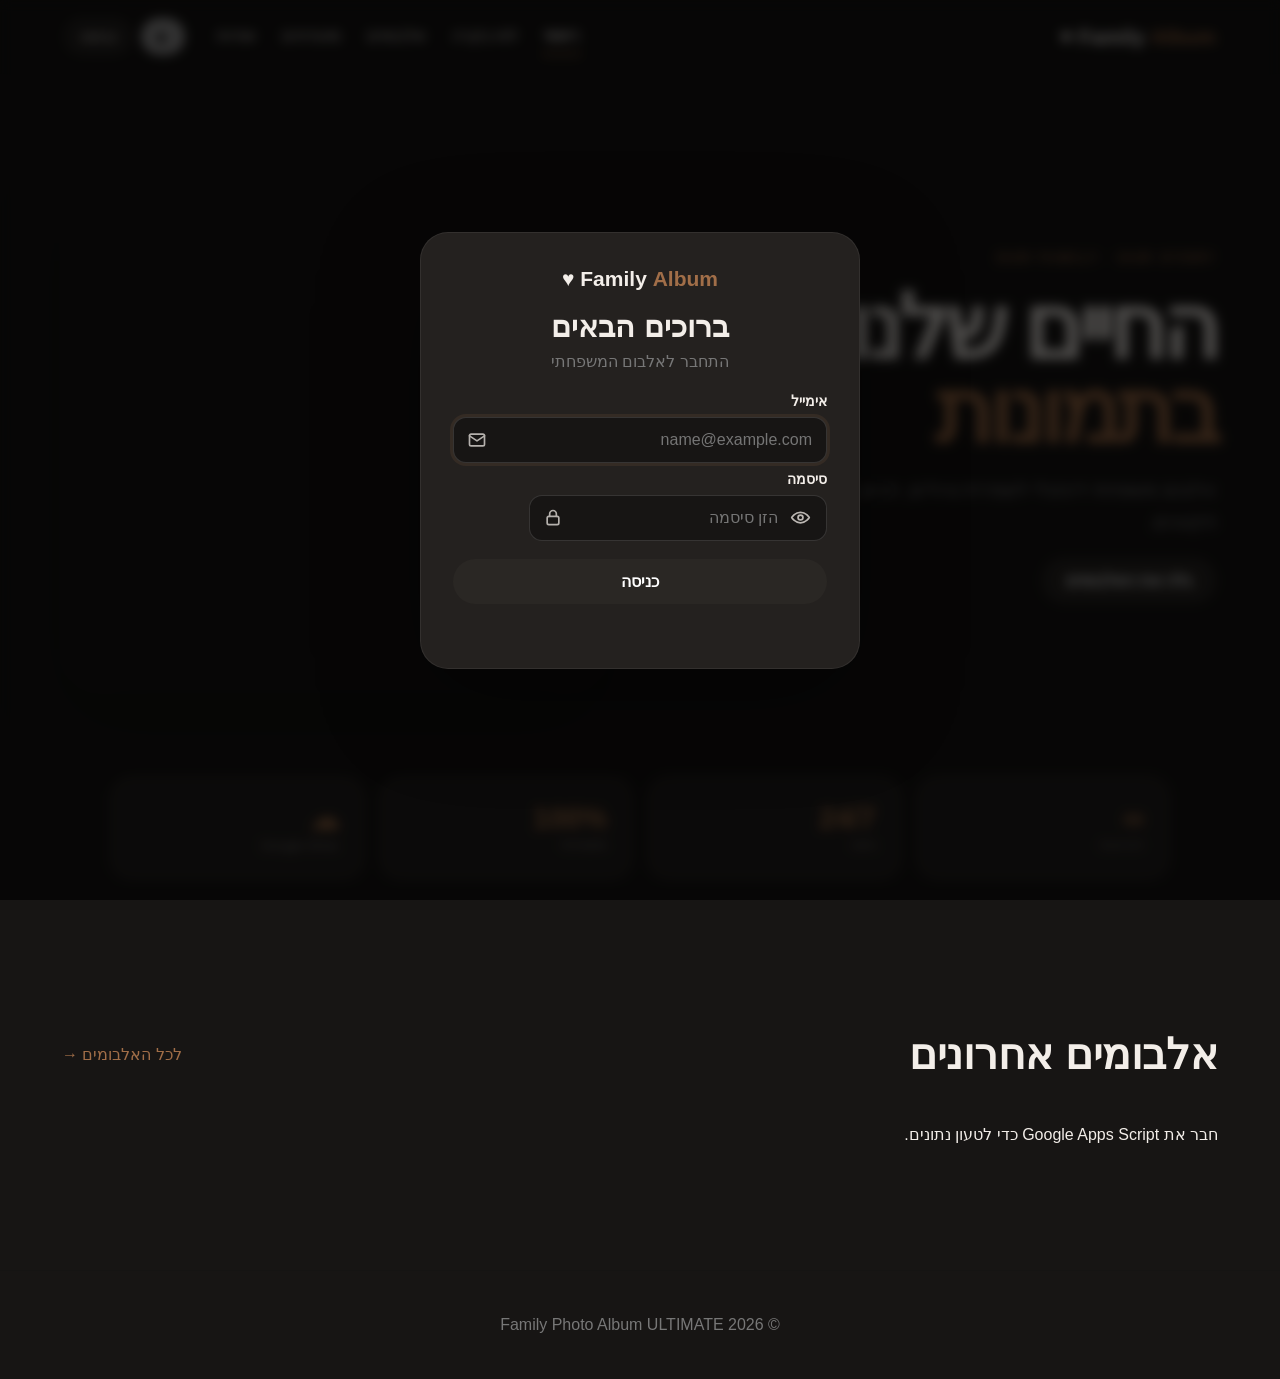
==== commit 0dfa7a4a: "update serch" ====
--- a/index.html
+++ b/index.html
@@ -1,181 +1,299 @@
-<!doctype html><html lang="he" dir="rtl"><head><meta charset="utf-8"><meta name="viewport" content="width=device-width,initial-scale=1"><title>Family Photo Album</title><link rel="stylesheet" href="css/main.css"><script src="js/config.js"></script><script src="js/utils.js"></script><script src="js/theme.js"></script>
-<style id="password-toggle-eye-style">
-.password-field-wrap{position:relative;display:flex;align-items:center}
-.password-field-wrap input{width:100%;padding-right:48px!important}
-.password-toggle-eye{
-  position:absolute;right:10px;top:50%;transform:translateY(-50%);
-  width:34px;height:34px;border:0;background:transparent;
-  display:flex;align-items:center;justify-content:center;
-  cursor:pointer;color:currentColor;opacity:.75;
-  padding:0;border-radius:8px;
-}
-.password-toggle-eye:hover{opacity:1;background:rgba(128,128,128,.12)}
-.password-toggle-eye svg{width:21px;height:21px;pointer-events:none}
-</style>
-
-<link rel="stylesheet" href="css/session-manager.css"><style id="login-field-icons">
-.login-input-wrap{position:relative;width:100%;display:block}
-.login-input-wrap .login-input-icon{position:absolute;left:14px;top:50%;transform:translateY(-50%);width:20px;height:20px;opacity:.72;pointer-events:none;z-index:3}
-.login-input-wrap input{padding-left:48px!important}
-.login-input-wrap .password-field-wrap{width:100%}
-.login-input-wrap .password-field-wrap .field-icon{display:none}
-</style></head><body><header class="top"><a class="brand" href="index.html">Family <b>Album</b> ♥</a><nav id="nav"></nav><div class="actions"><button onclick="toggleTheme()">◐</button><a id="adminLink" class="pill" style="display:none" href="admin.html">ניהול</a><button class="pill login-open" type="button" onclick="openLoginModal()">כניסה</button></div></header><main><section class="hero"><div><span class="eyebrow">OUR FAMILY · OUR STORY</span><h1>החיים שלנו<br><em>בתמונות</em></h1><p>אלבום משפחתי דיגיטלי לשמירת טיולים, חגים, אירועים והרגעים הקטנים.</p><a class="btn" href="albums.html">גלה את האלבומים</a></div><div class="hero-image"></div></section><section class="stats"><div><strong>∞</strong><small>זיכרונות</small></div><div><strong>24/7</strong><small>גישה</small></div><div><strong>100%</strong><small>משפחתי</small></div><div><strong>☁</strong><small>Google Drive</small></div></section><section class="section"><div class="heading"><h2>אלבומים אחרונים</h2><a href="albums.html">לכל האלבומים →</a></div><div id="recentAlbums" class="cards"></div></section></main>
-
-<!-- Login Modal -->
-<div id="loginModal" class="login-modal" aria-hidden="true" role="dialog" aria-modal="true" aria-labelledby="loginModalTitle">
-  <div class="login-backdrop" aria-hidden="true"></div>
-  <div class="login-modal-card">
-    <button class="login-close" id="loginModalClose" type="button" aria-label="סגירת חלון" title="סגירה זמינה רק לאחר התחברות" onclick="closeLoginModal()">×</button>
-    <div class="login-modal-brand">Family <b>Album</b> ♥</div>
-    <h2 id="loginModalTitle">ברוכים הבאים</h2>
-    <p>התחבר לאלבום המשפחתי</p>
-    <form id="modalLoginForm">
-      <label for="modalEmail">אימייל</label>
-      <div class="login-input-wrap"><svg class="login-input-icon" viewBox="0 0 24 24" fill="none" stroke="currentColor" stroke-width="2" stroke-linecap="round" stroke-linejoin="round" aria-hidden="true"><rect x="3" y="5" width="18" height="14" rx="2"/><path d="m3 7 9 6 9-6"/></svg><input id="modalEmail" type="email" autocomplete="username" placeholder="name@example.com" required></div>
-      <label for="modalPassword">סיסמה</label>
-      <div class="password-field">
-        <div class="password-field-wrap"><div class="login-input-wrap"><svg class="login-input-icon" viewBox="0 0 24 24" fill="none" stroke="currentColor" stroke-width="2" stroke-linecap="round" stroke-linejoin="round" aria-hidden="true"><rect x="5" y="10" width="14" height="10" rx="2"/><path d="M8 10V7a4 4 0 0 1 8 0v3"/></svg><input id="modalPassword" type="password" autocomplete="current-password" placeholder="הזן סיסמה" required></div>
-<button type="button" class="password-toggle-eye" aria-label="הצג סיסמה" title="הצג סיסמה" data-password-toggle="modalPassword">
-<svg viewBox="0 0 24 24" fill="none" stroke="currentColor" stroke-width="2" stroke-linecap="round" stroke-linejoin="round" aria-hidden="true">
-<path d="M2 12s3.5-6 10-6 10 6 10 6-3.5 6-10 6S2 12 2 12Z"/>
-<circle cx="12" cy="12" r="2.8"/>
-</svg>
-</button></div>
-      </div>
-      <button id="modalLoginButton" class="btn login-submit" type="submit">כניסה</button>
-    </form>
-    <div id="modalLoginMsg" class="login-message" role="alert"></div>
-    <!-- <a class="modal-full-login" href="login.html">פתיחת עמוד הכניסה המלא</a> -->
-  </div>
-</div>
-<footer>© 2026 Family Photo Album ULTIMATE</footer><script src="js/api.js"></script><script src="js/layout.js"></script><script>mountLayout("home");
-const recentAlbumsEl = document.getElementById("recentAlbums");
-(async function loadRecentAlbums(){
-  if (!recentAlbumsEl) return;
-  try {
-    const r = await API.call("albums", {}, "GET");
-    if (!r || r.ok === false) throw new Error((r && r.message) || "שגיאה בטעינת האלבומים");
-    const albums = Array.isArray(r.data) ? r.data : [];
-    recentAlbumsEl.innerHTML = albums.slice(0, 3).map(renderAlbumCard).join("") || "<p>אין אלבומים עדיין.</p>";
-  } catch (e) {
-    console.error("loadRecentAlbums:", e);
-    recentAlbumsEl.innerHTML = "<p>חבר את Google Apps Script כדי לטעון נתונים.</p>";
-  }
-})();
-function renderAlbumCard(a, i) {
-  const id = encodeURIComponent((a && a.id) || "");
-  const title = esc((a && a.title) || "אלבום ללא כותרת");
-  const description = esc((a && a.description) || "אלבום משפחתי");
-  const cover = a && a.coverUrl ? ` style="background-image:url('${esc(a.coverUrl)}')"` : "";
-  return `<a class="card" href="album.html?id=${id}"><div class="cover c${i % 4}"${cover}></div><div class="card-body"><h3>${title}</h3><p>${description}</p></div></a>`;
-}</script>
-
-<script>
-function shouldAutoOpenLogin(){
-  const p=new URLSearchParams(location.search);
-  return p.get("autoLogin")==="1" || !getSession()?.user || !getSession()?.token;
-}
-function hasActiveSession(){
-  try{
-    const sm = window.SessionManager?.getSession?.();
-    if(sm && sm.user && sm.token) return true;
-  }catch(e){}
-  return false;
-}
-function openLoginModal(){
-  const modal=document.getElementById("loginModal");
-  if(!modal)return;
-  const locked=!hasActiveSession();
-  modal.classList.add("open");
-  modal.setAttribute("aria-hidden","false");
-  modal.dataset.locked=locked?"true":"false";
-  document.body.classList.add("modal-open");
-  const close=document.getElementById("loginModalClose");
-  if(close){
-    close.style.display=locked?"none":"flex";
-    close.disabled=locked;
-    close.setAttribute("aria-hidden",locked?"true":"false");
-  }
-  setTimeout(()=>document.getElementById("modalEmail")?.focus(),80);
-}
-function closeLoginModal(){
-  const modal=document.getElementById("loginModal");
-  if(!modal)return;
-  // When there is no active Session, the login screen is mandatory.
-  if(!hasActiveSession()){
-    openLoginModal();
-    return;
-  }
-  modal.classList.remove("open");
-  modal.setAttribute("aria-hidden","true");
-  modal.removeAttribute("data-locked");
-  document.body.classList.remove("modal-open");
-}
-
-document.getElementById("modalLoginForm")?.addEventListener("submit",async e=>{
-  e.preventDefault();
-  const email=document.getElementById("modalEmail").value.trim();
-  const password=document.getElementById("modalPassword").value;
-  const msg=document.getElementById("modalLoginMsg");
-  const btn=document.getElementById("modalLoginButton");
-  msg.textContent="מתחבר...";
-  msg.className="login-message";
-  btn.disabled=true;
-  try{
-    const r=await API.call("login",{email,password});
-    if(!r?.ok) throw new Error(r?.message||"פרטי הכניסה אינם תקינים");
-    /* SessionManager is the single source of truth. */
-    try{
-      if(window.SessionManager?.start) SessionManager.start(r.data.user, r.data.token, false);
-    }catch(e){ console.warn("Session manager:",e); }
-    msg.textContent="הכניסה הצליחה";
-    msg.classList.add("success");
-    setTimeout(()=>{
-      const ret=new URLSearchParams(location.search).get("return");
-      location.href=(ret && /^[a-zA-Z0-9_\-]+\.html(?:\?.*)?$/.test(ret)) ? ret : "dashboard.html";
-    },250);
-  }catch(err){
-    msg.textContent=err?.message||"אירעה שגיאה בעת ההתחברות";
-    msg.classList.add("error");
-  }finally{
-    btn.disabled=false;
-  }
-});
-if(shouldAutoOpenLogin()) setTimeout(openLoginModal,120);
-
-document.addEventListener("keydown",e=>{
-  const modal=document.getElementById("loginModal");
-  if(e.key==="Escape" && modal?.classList.contains("open")){
-    if(!hasActiveSession()){
-      e.preventDefault();
-      e.stopPropagation();
-      return;
-    }
-    closeLoginModal();
-  }
-});
-</script>
-<script id="password-toggle-eye-script">
-(function(){
-  function eyeOpen(){
-    return '<svg viewBox="0 0 24 24" fill="none" stroke="currentColor" stroke-width="2" stroke-linecap="round" stroke-linejoin="round" aria-hidden="true"><path d="M2 12s3.5-6 10-6 10 6 10 6-3.5 6-10 6S2 12 2 12Z"/><circle cx="12" cy="12" r="2.8"/></svg>';
-  }
-  function eyeClosed(){
-    return '<svg viewBox="0 0 24 24" fill="none" stroke="currentColor" stroke-width="2" stroke-linecap="round" stroke-linejoin="round" aria-hidden="true"><path d="M3 3l18 18"/><path d="M10.6 6.2A10.7 10.7 0 0 1 12 6c6.5 0 10 6 10 6a17.4 17.4 0 0 1-3.1 3.8"/><path d="M6.2 6.8C3.6 8.6 2 12 2 12s3.5 6 10 6c1.4 0 2.7-.3 3.9-.8"/><path d="M9.9 9.9a3 3 0 0 0 4.2 4.2"/></svg>';
-  }
-  document.addEventListener('click', function(e){
-    const btn=e.target.closest('[data-password-toggle]');
-    if(!btn) return;
-    const id=btn.getAttribute('data-password-toggle');
-    const input=document.getElementById(id);
-    if(!input) return;
-    const show=input.type==='password';
-    input.type=show?'text':'password';
-    btn.innerHTML=show?eyeClosed():eyeOpen();
-    btn.setAttribute('aria-label', show?'הסתר סיסמה':'הצג סיסמה');
-    btn.setAttribute('title', show?'הסתר סיסמה':'הצג סיסמה');
-  });
-})();
-</script>
-
-<script src="js/session-manager.js"></script></body></html>
+<!doctype html>
+<html lang="he" dir="rtl">
+
+<head>
+    <meta charset="utf-8">
+    <meta name="viewport" content="width=device-width,initial-scale=1">
+    <title>אלבום משפחתי</title>
+    <link rel="stylesheet" href="css/main.css">
+    <script src="js/config.js"></script>
+    <script src="js/utils.js"></script>
+    <script src="js/theme.js"></script>
+    <style id="password-toggle-eye-style">
+        .password-field-wrap {
+            position: relative;
+            display: flex;
+            align-items: center
+        }
+
+        .password-field-wrap input {
+            width: 100%;
+            padding-right: 48px !important
+        }
+
+        .password-toggle-eye {
+            position: absolute;
+            right: 10px;
+            top: 50%;
+            transform: translateY(-50%);
+            width: 34px;
+            height: 34px;
+            border: 0;
+            background: transparent;
+            display: flex;
+            align-items: center;
+            justify-content: center;
+            cursor: pointer;
+            color: currentColor;
+            opacity: .75;
+            padding: 0;
+            border-radius: 8px;
+        }
+
+        .password-toggle-eye:hover {
+            opacity: 1;
+            background: rgba(128, 128, 128, .12)
+        }
+
+        .password-toggle-eye svg {
+            width: 21px;
+            height: 21px;
+            pointer-events: none
+        }
+    </style>
+
+    <link rel="stylesheet" href="css/session-manager.css">
+    <style id="login-field-icons">
+        .login-input-wrap {
+            position: relative;
+            width: 100%;
+            display: block
+        }
+
+        .login-input-wrap .login-input-icon {
+            position: absolute;
+            left: 14px;
+            top: 50%;
+            transform: translateY(-50%);
+            width: 20px;
+            height: 20px;
+            opacity: .72;
+            pointer-events: none;
+            z-index: 3
+        }
+
+        .login-input-wrap input {
+            padding-left: 48px !important
+        }
+
+        .login-input-wrap .password-field-wrap {
+            width: 100%
+        }
+
+        .login-input-wrap .password-field-wrap .field-icon {
+            display: none
+        }
+    </style>
+</head>
+
+<body class="dark">
+    <header class="top"><a class="brand" href="index.html">Family <b>Album</b> ♥</a>
+        <nav id="nav"></nav>
+        <div class="actions"><button onclick="toggleTheme()">◐</button><a id="adminLink" class="pill" style="display:none" href="admin.html">ניהול</a><button class="pill login-open" type="button" onclick="openLoginModal()">כניסה</button></div>
+    </header>
+    <main>
+        <section class="hero">
+            <div><span class="eyebrow">OUR FAMILY · OUR STORY</span>
+                <h1>החיים שלנו<br><em>בתמונות</em></h1>
+                <p>אלבום משפחתי דיגיטלי לשמירת טיולים, חגים, אירועים והרגעים הקטנים.</p><a class="btn" href="albums.html">גלה את האלבומים</a>
+            </div>
+            <div class="hero-image"></div>
+        </section>
+        <section class="stats">
+            <div><strong>∞</strong><small>זיכרונות</small></div>
+            <div><strong>24/7</strong><small>גישה</small></div>
+            <div><strong>100%</strong><small>משפחתי</small></div>
+            <div><strong>☁</strong><small>Google Drive</small></div>
+        </section>
+        <section class="section">
+            <div class="heading">
+                <h2>אלבומים אחרונים</h2><a href="albums.html">לכל האלבומים →</a>
+            </div>
+            <div id="recentAlbums" class="cards"></div>
+        </section>
+    </main>
+
+    <!-- Login Modal -->
+    <div id="loginModal" class="login-modal" aria-hidden="true" role="dialog" aria-modal="true" aria-labelledby="loginModalTitle">
+        <div class="login-backdrop" aria-hidden="true"></div>
+        <div class="login-modal-card">
+            <button class="login-close" id="loginModalClose" type="button" aria-label="סגירת חלון" title="סגירה זמינה רק לאחר התחברות" onclick="closeLoginModal()">×</button>
+            <div class="login-modal-brand">Family <b>Album</b> ♥</div>
+            <h2 id="loginModalTitle">ברוכים הבאים</h2>
+            <p>התחבר לאלבום המשפחתי</p>
+            <form id="modalLoginForm">
+                <label for="modalEmail">אימייל</label>
+                <div class="login-input-wrap"><svg class="login-input-icon" viewBox="0 0 24 24" fill="none" stroke="currentColor" stroke-width="2" stroke-linecap="round" stroke-linejoin="round" aria-hidden="true">
+                        <rect x="3" y="5" width="18" height="14" rx="2" />
+                        <path d="m3 7 9 6 9-6" />
+                    </svg><input id="modalEmail" type="email" autocomplete="username" placeholder="name@example.com" required></div>
+                <label for="modalPassword">סיסמה</label>
+                <div class="password-field">
+                    <div class="password-field-wrap">
+                        <div class="login-input-wrap"><svg class="login-input-icon" viewBox="0 0 24 24" fill="none" stroke="currentColor" stroke-width="2" stroke-linecap="round" stroke-linejoin="round" aria-hidden="true">
+                                <rect x="5" y="10" width="14" height="10" rx="2" />
+                                <path d="M8 10V7a4 4 0 0 1 8 0v3" />
+                            </svg><input id="modalPassword" type="password" autocomplete="current-password" placeholder="הזן סיסמה" required></div>
+                        <button type="button" class="password-toggle-eye" aria-label="הצג סיסמה" title="הצג סיסמה" data-password-toggle="modalPassword">
+                            <svg viewBox="0 0 24 24" fill="none" stroke="currentColor" stroke-width="2" stroke-linecap="round" stroke-linejoin="round" aria-hidden="true">
+                                <path d="M2 12s3.5-6 10-6 10 6 10 6-3.5 6-10 6S2 12 2 12Z" />
+                                <circle cx="12" cy="12" r="2.8" />
+                            </svg>
+                        </button>
+                    </div>
+                </div>
+                <button id="modalLoginButton" class="btn login-submit" type="submit">כניסה</button>
+            </form>
+            <div id="modalLoginMsg" class="login-message" role="alert"></div>
+            <!-- <a class="modal-full-login" href="login.html">פתיחת עמוד הכניסה המלא</a> -->
+        </div>
+    </div>
+    <footer>© 2026 Family Photo Album ULTIMATE</footer>
+    <script src="js/api.js"></script>
+    <script src="js/layout.js"></script>
+    <script>
+        mountLayout("home");
+        const recentAlbumsEl = document.getElementById("recentAlbums");
+        (async function loadRecentAlbums() {
+            if (!recentAlbumsEl) return;
+            try {
+                const r = await API.call("albums", {}, "GET");
+                if (!r || r.ok === false) throw new Error((r && r.message) || "שגיאה בטעינת האלבומים");
+                const albums = Array.isArray(r.data) ? r.data : [];
+                recentAlbumsEl.innerHTML = albums.slice(0, 3).map(renderAlbumCard).join("") || "<p>אין אלבומים עדיין.</p>";
+            } catch (e) {
+                console.error("loadRecentAlbums:", e);
+                recentAlbumsEl.innerHTML = "<p>חבר את Google Apps Script כדי לטעון נתונים.</p>";
+            }
+        })();
+
+        function renderAlbumCard(a, i) {
+            const id = encodeURIComponent((a && a.id) || "");
+            const title = esc((a && a.title) || "אלבום ללא כותרת");
+            const description = esc((a && a.description) || "אלבום משפחתי");
+            const cover = a && a.coverUrl ? ` style="background-image:url('${esc(a.coverUrl)}')"` : "";
+            return `<a class="card" href="album.html?id=${id}"><div class="cover c${i % 4}"${cover}></div><div class="card-body"><h3>${title}</h3><p>${description}</p></div></a>`;
+        }
+    </script>
+
+    <script>
+        function shouldAutoOpenLogin() {
+            const p = new URLSearchParams(location.search);
+            return p.get("autoLogin") === "1" || !getSession()?.user || !getSession()?.token;
+        }
+
+        function hasActiveSession() {
+            try {
+                const sm = window.SessionManager?.getSession?.();
+                if (sm && sm.user && sm.token) return true;
+            } catch (e) {}
+            return false;
+        }
+
+        function openLoginModal() {
+            const modal = document.getElementById("loginModal");
+            if (!modal) return;
+            const locked = !hasActiveSession();
+            modal.classList.add("open");
+            modal.setAttribute("aria-hidden", "false");
+            modal.dataset.locked = locked ? "true" : "false";
+            document.body.classList.add("modal-open");
+            const close = document.getElementById("loginModalClose");
+            if (close) {
+                close.style.display = locked ? "none" : "flex";
+                close.disabled = locked;
+                close.setAttribute("aria-hidden", locked ? "true" : "false");
+            }
+            setTimeout(() => document.getElementById("modalEmail")?.focus(), 80);
+        }
+
+        function closeLoginModal() {
+            const modal = document.getElementById("loginModal");
+            if (!modal) return;
+            // When there is no active Session, the login screen is mandatory.
+            if (!hasActiveSession()) {
+                openLoginModal();
+                return;
+            }
+            modal.classList.remove("open");
+            modal.setAttribute("aria-hidden", "true");
+            modal.removeAttribute("data-locked");
+            document.body.classList.remove("modal-open");
+        }
+
+        document.getElementById("modalLoginForm")?.addEventListener("submit", async e => {
+            e.preventDefault();
+            const email = document.getElementById("modalEmail").value.trim();
+            const password = document.getElementById("modalPassword").value;
+            const msg = document.getElementById("modalLoginMsg");
+            const btn = document.getElementById("modalLoginButton");
+            msg.textContent = "מתחבר...";
+            msg.className = "login-message";
+            btn.disabled = true;
+            try {
+                const r = await API.call("login", {
+                    email,
+                    password
+                });
+                if (!r?.ok) throw new Error(r?.message || "פרטי הכניסה אינם תקינים");
+                /* SessionManager is the single source of truth. */
+                try {
+                    if (window.SessionManager?.start) SessionManager.start(r.data.user, r.data.token, false);
+                } catch (e) {
+                    console.warn("Session manager:", e);
+                }
+                msg.textContent = "הכניסה הצליחה";
+                msg.classList.add("success");
+                setTimeout(() => {
+                    const ret = new URLSearchParams(location.search).get("return");
+                    location.href = (ret && /^[a-zA-Z0-9_\-]+\.html(?:\?.*)?$/.test(ret)) ? ret : "dashboard.html";
+                }, 250);
+            } catch (err) {
+                msg.textContent = err?.message || "אירעה שגיאה בעת ההתחברות";
+                msg.classList.add("error");
+            } finally {
+                btn.disabled = false;
+            }
+        });
+        if (shouldAutoOpenLogin()) setTimeout(openLoginModal, 120);
+
+        document.addEventListener("keydown", e => {
+            const modal = document.getElementById("loginModal");
+            if (e.key === "Escape" && modal?.classList.contains("open")) {
+                if (!hasActiveSession()) {
+                    e.preventDefault();
+                    e.stopPropagation();
+                    return;
+                }
+                closeLoginModal();
+            }
+        });
+    </script>
+    <script id="password-toggle-eye-script">
+        (function() {
+            function eyeOpen() {
+                return '<svg viewBox="0 0 24 24" fill="none" stroke="currentColor" stroke-width="2" stroke-linecap="round" stroke-linejoin="round" aria-hidden="true"><path d="M2 12s3.5-6 10-6 10 6 10 6-3.5 6-10 6S2 12 2 12Z"/><circle cx="12" cy="12" r="2.8"/></svg>';
+            }
+
+            function eyeClosed() {
+                return '<svg viewBox="0 0 24 24" fill="none" stroke="currentColor" stroke-width="2" stroke-linecap="round" stroke-linejoin="round" aria-hidden="true"><path d="M3 3l18 18"/><path d="M10.6 6.2A10.7 10.7 0 0 1 12 6c6.5 0 10 6 10 6a17.4 17.4 0 0 1-3.1 3.8"/><path d="M6.2 6.8C3.6 8.6 2 12 2 12s3.5 6 10 6c1.4 0 2.7-.3 3.9-.8"/><path d="M9.9 9.9a3 3 0 0 0 4.2 4.2"/></svg>';
+            }
+            document.addEventListener('click', function(e) {
+                const btn = e.target.closest('[data-password-toggle]');
+                if (!btn) return;
+                const id = btn.getAttribute('data-password-toggle');
+                const input = document.getElementById(id);
+                if (!input) return;
+                const show = input.type === 'password';
+                input.type = show ? 'text' : 'password';
+                btn.innerHTML = show ? eyeClosed() : eyeOpen();
+                btn.setAttribute('aria-label', show ? 'הסתר סיסמה' : 'הצג סיסמה');
+                btn.setAttribute('title', show ? 'הסתר סיסמה' : 'הצג סיסמה');
+            });
+        })();
+    </script>
+
+    <script src="js/session-manager.js"></script>
+</body>
+
+</html>
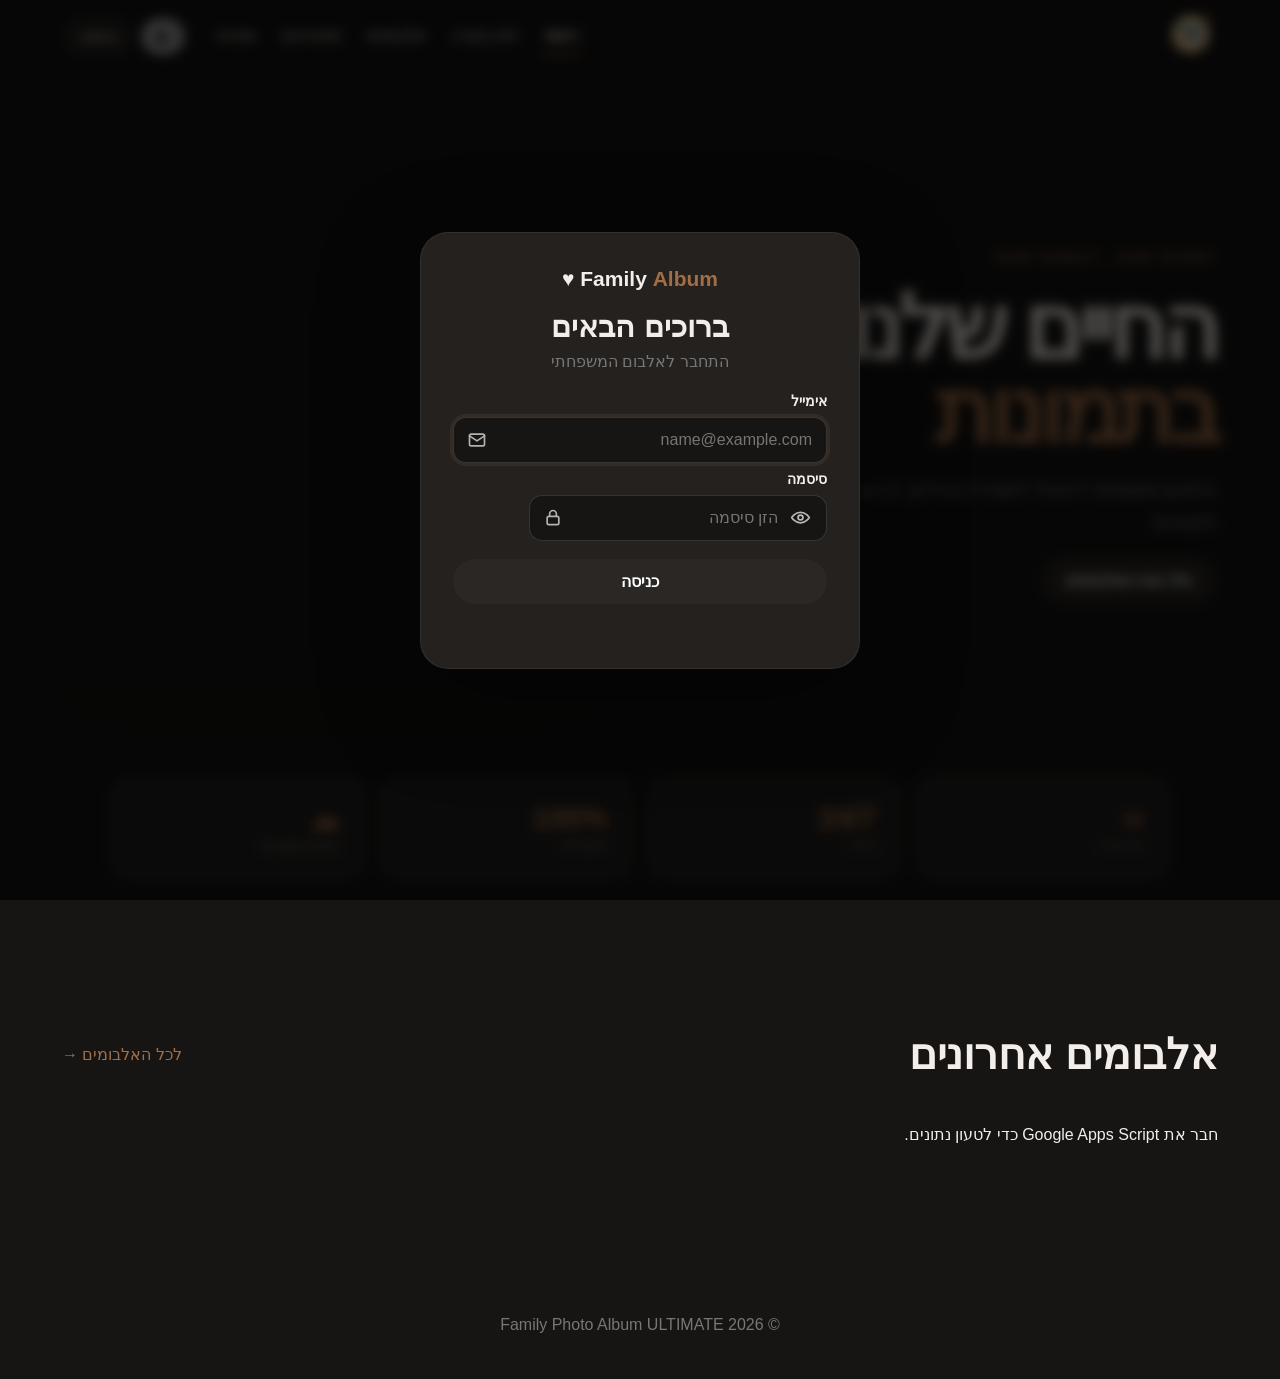
==== commit a6e84208: "update logo" ====
--- a/index.html
+++ b/index.html
@@ -6,6 +6,7 @@
     <meta name="viewport" content="width=device-width,initial-scale=1">
     <title>אלבום משפחתי</title>
     <link rel="stylesheet" href="css/main.css">
+    <link rel="icon" type="image/x-icon" href="images/falicon.png">
     <script src="js/config.js"></script>
     <script src="js/utils.js"></script>
     <script src="js/theme.js"></script>
@@ -87,7 +88,7 @@
 </head>
 
 <body class="dark">
-    <header class="top"><a class="brand" href="index.html">Family <b>Album</b> ♥</a>
+    <header class="top"><a class="brand" href="index.html"><image src="images/logo_50.png" alt="Family Album"></a>
         <nav id="nav"></nav>
         <div class="actions"><button onclick="toggleTheme()">◐</button><a id="adminLink" class="pill" style="display:none" href="admin.html">ניהול</a><button class="pill login-open" type="button" onclick="openLoginModal()">כניסה</button></div>
     </header>
--- a/css/main.css
+++ b/css/main.css
@@ -826,6 +826,10 @@
         align-items: stretch
     }
 
+    .top {
+       margin-right: 30px;
+    }
+
     .photo-tools input,
     .photo-tools select,
     .photo-tools button {
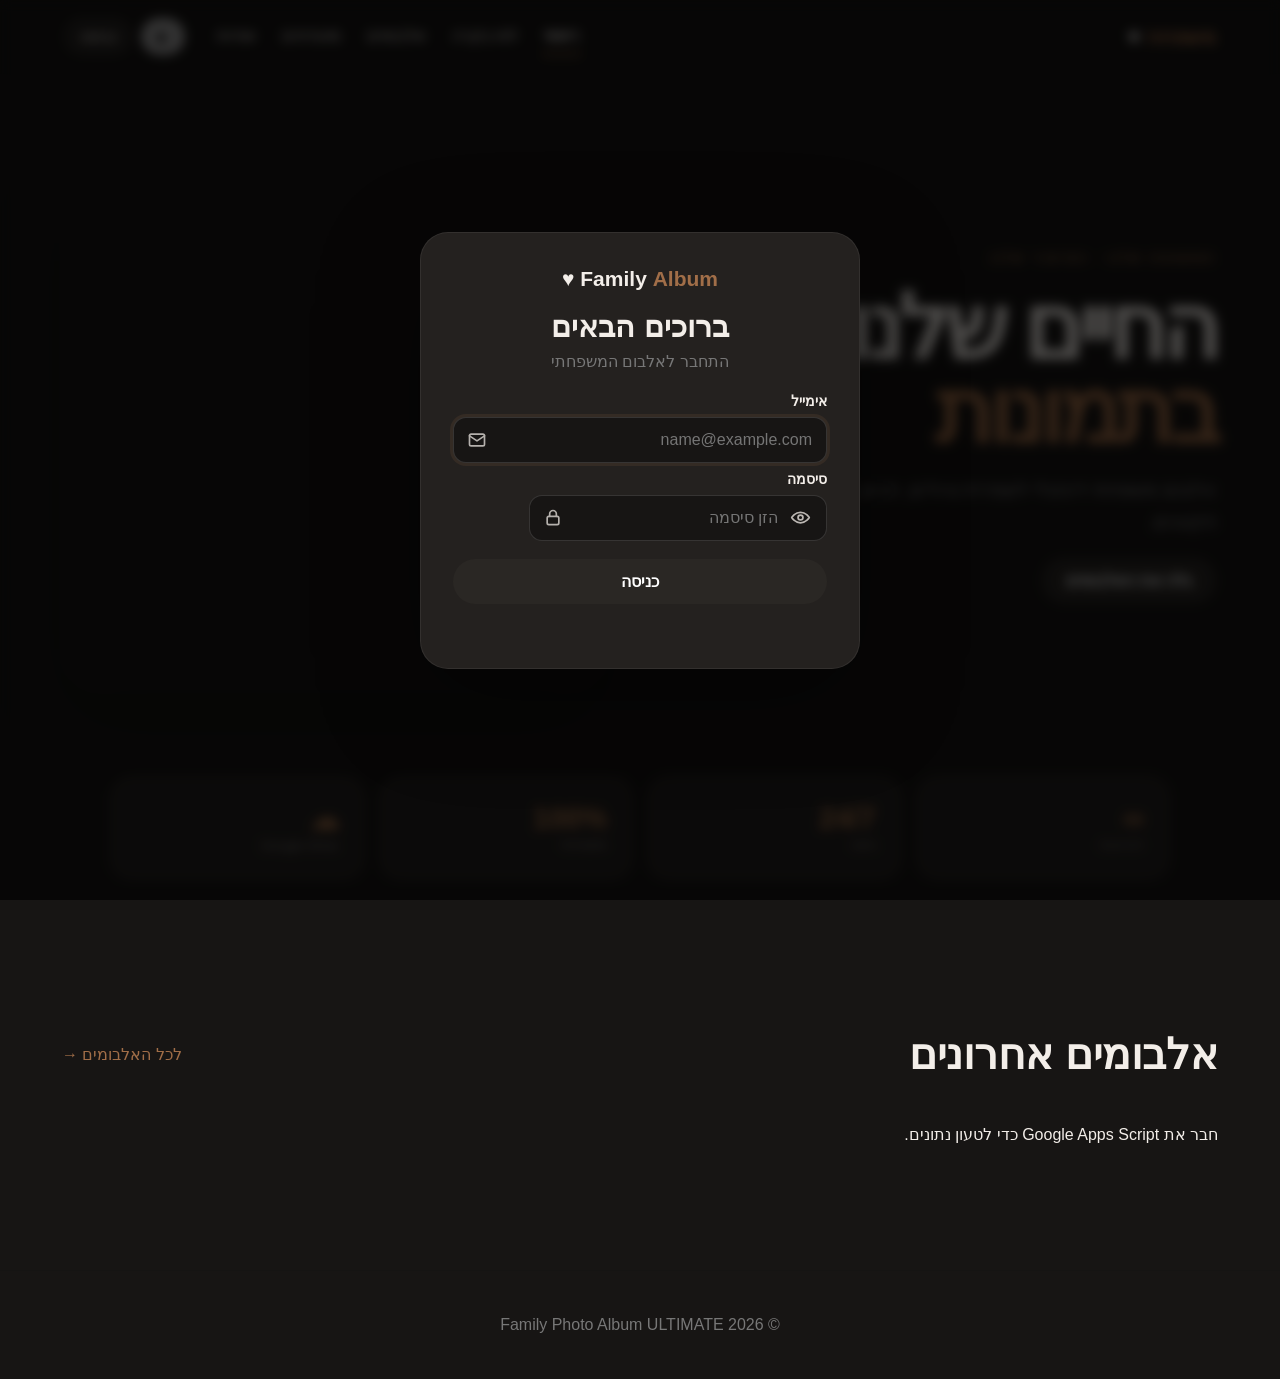
==== commit 39f398f6: "update" ====
--- a/index.html
+++ b/index.html
@@ -88,13 +88,13 @@
 </head>
 
 <body class="dark">
-    <header class="top"><a class="brand" href="index.html"><image src="images/logo_50.png" alt="Family Album"></a>
+    <header class="top"><a class="brand" href="index.html"><b>משפחה</b> ♥</a>
         <nav id="nav"></nav>
         <div class="actions"><button onclick="toggleTheme()">◐</button><a id="adminLink" class="pill" style="display:none" href="admin.html">ניהול</a><button class="pill login-open" type="button" onclick="openLoginModal()">כניסה</button></div>
     </header>
     <main>
         <section class="hero">
-            <div><span class="eyebrow">OUR FAMILY · OUR STORY</span>
+            <div><span class="eyebrow">המשפחה שלנו · הסיפור שלנו</span>
                 <h1>החיים שלנו<br><em>בתמונות</em></h1>
                 <p>אלבום משפחתי דיגיטלי לשמירת טיולים, חגים, אירועים והרגעים הקטנים.</p><a class="btn" href="albums.html">גלה את האלבומים</a>
             </div>
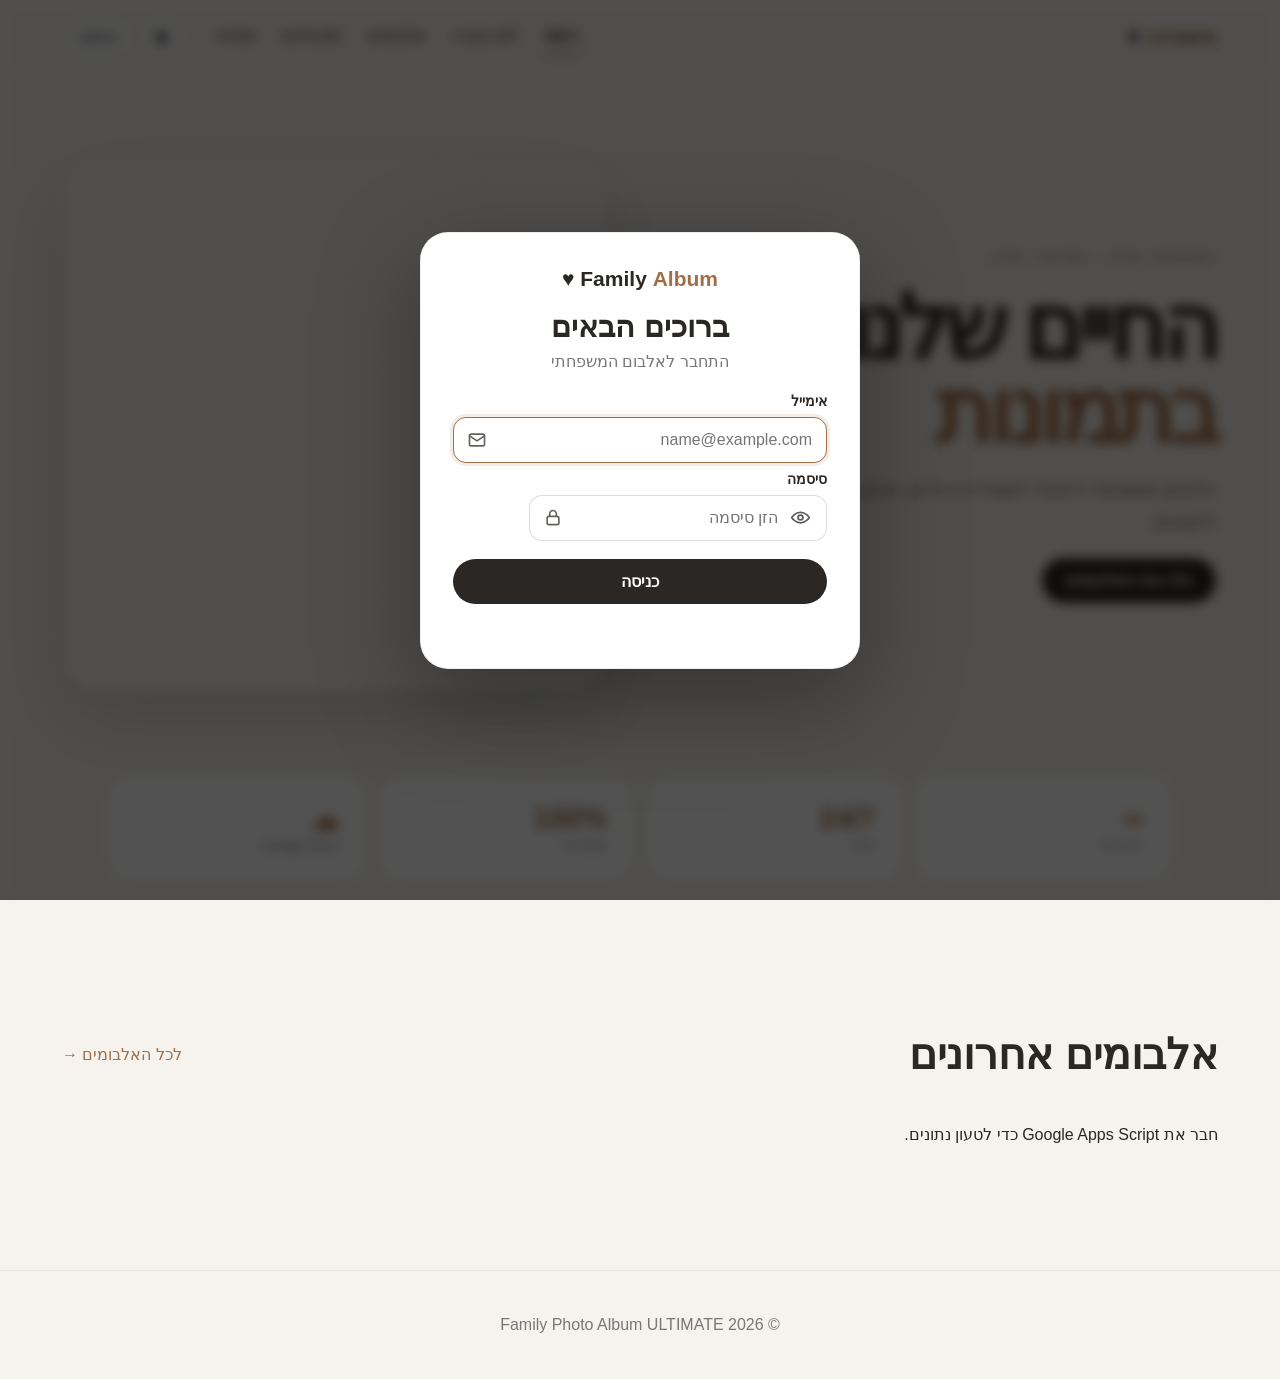
==== commit da8a6aea: "update" ====
--- a/index.html
+++ b/index.html
@@ -6,7 +6,7 @@
     <meta name="viewport" content="width=device-width,initial-scale=1">
     <title>אלבום משפחתי</title>
     <link rel="stylesheet" href="css/main.css">
-    <link rel="icon" type="image/x-icon" href="images/falicon.png">
+    <link rel="icon" type="image/x-icon" href="images/falicon2.png">
     <script src="js/config.js"></script>
     <script src="js/utils.js"></script>
     <script src="js/theme.js"></script>
@@ -87,7 +87,7 @@
     </style>
 </head>
 
-<body class="dark">
+<body>
     <header class="top"><a class="brand" href="index.html"><b>משפחה</b> ♥</a>
         <nav id="nav"></nav>
         <div class="actions"><button onclick="toggleTheme()">◐</button><a id="adminLink" class="pill" style="display:none" href="admin.html">ניהול</a><button class="pill login-open" type="button" onclick="openLoginModal()">כניסה</button></div>
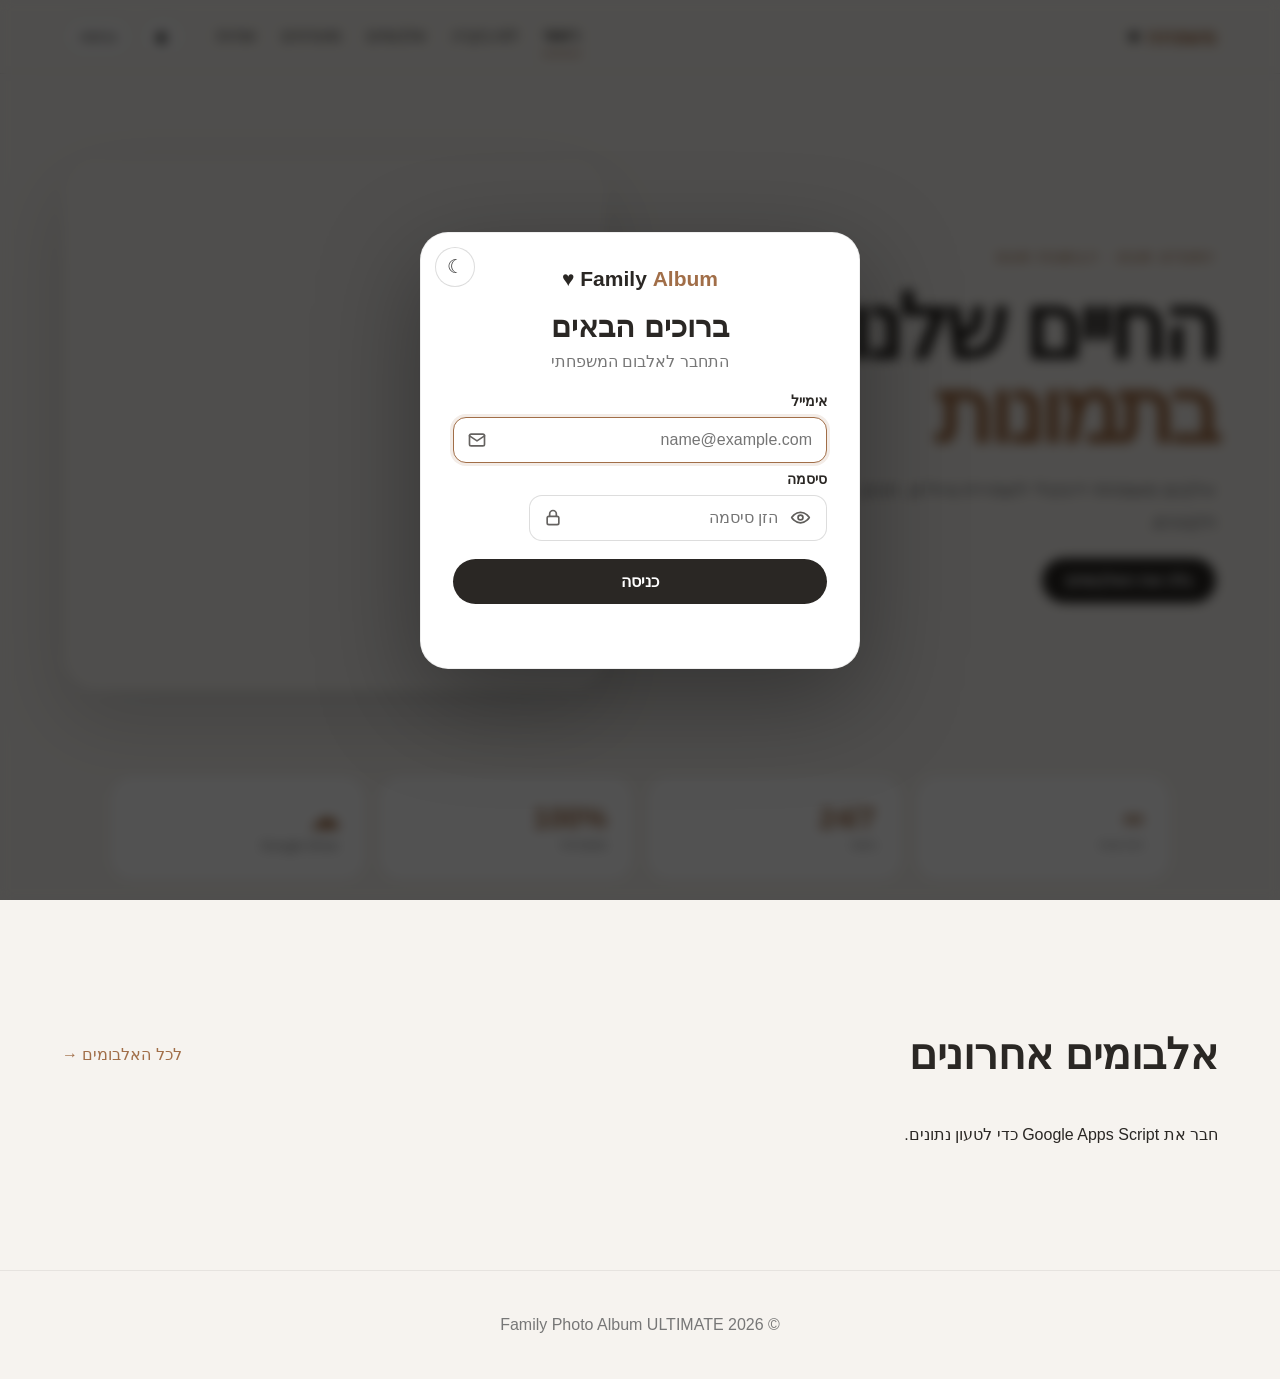
==== commit 6c97882d: "update" ====
--- a/index.html
+++ b/index.html
@@ -4,9 +4,8 @@
 <head>
     <meta charset="utf-8">
     <meta name="viewport" content="width=device-width,initial-scale=1">
-    <title>אלבום משפחתי</title>
+    <title>Family Photo Album</title>
     <link rel="stylesheet" href="css/main.css">
-    <link rel="icon" type="image/x-icon" href="images/falicon2.png">
     <script src="js/config.js"></script>
     <script src="js/utils.js"></script>
     <script src="js/theme.js"></script>
@@ -94,7 +93,7 @@
     </header>
     <main>
         <section class="hero">
-            <div><span class="eyebrow">המשפחה שלנו · הסיפור שלנו</span>
+            <div><span class="eyebrow">OUR FAMILY · OUR STORY</span>
                 <h1>החיים שלנו<br><em>בתמונות</em></h1>
                 <p>אלבום משפחתי דיגיטלי לשמירת טיולים, חגים, אירועים והרגעים הקטנים.</p><a class="btn" href="albums.html">גלה את האלבומים</a>
             </div>
@@ -119,6 +118,7 @@
         <div class="login-backdrop" aria-hidden="true"></div>
         <div class="login-modal-card">
             <button class="login-close" id="loginModalClose" type="button" aria-label="סגירת חלון" title="סגירה זמינה רק לאחר התחברות" onclick="closeLoginModal()">×</button>
+            <button class="login-theme-toggle" id="loginModalTheme" type="button" onclick="toggleLoginModalTheme()" aria-label="החלפת מצב תצוגה" title="החלף בין מצב בהיר לכהה">☾</button>
             <div class="login-modal-brand">Family <b>Album</b> ♥</div>
             <h2 id="loginModalTitle">ברוכים הבאים</h2>
             <p>התחבר לאלבום המשפחתי</p>
@@ -208,6 +208,21 @@
             setTimeout(() => document.getElementById("modalEmail")?.focus(), 80);
         }
 
+        function updateLoginModalThemeButton() {
+            const btn = document.getElementById("loginModalTheme");
+            if (!btn) return;
+            const dark = document.documentElement.classList.contains("dark");
+            btn.textContent = dark ? "☀" : "☾";
+            btn.setAttribute("aria-label", dark ? "מעבר למצב בהיר" : "מעבר למצב כהה");
+            btn.title = dark ? "עבור למצב בהיר" : "עבור למצב כהה";
+        }
+
+        function toggleLoginModalTheme() {
+            toggleTheme();
+            updateLoginModalThemeButton();
+        }
+        updateLoginModalThemeButton();
+
         function closeLoginModal() {
             const modal = document.getElementById("loginModal");
             if (!modal) return;
--- a/css/main.css
+++ b/css/main.css
@@ -347,23 +347,6 @@
     border-radius: 0 15px 15px 0;
     font-weight: 800
 }
-
-.dark .story blockquote {
-   color: #a16e48;
-   background: #2a2724;
-}
-
-.privacy{
-  width: 90%;
-  margin-top: 10px;  
-  background:var(--card);border:1px solid var(--line);border-radius:30px;padding:5px;text-align:center;
-  box-shadow:var(--shadow);
-}
-.privacy h2 {
-  color: red;
-}
-.privacy .lock{font-size:2rem;margin-bottom:10px}
-.dark .privacy {background: #2a2724;}
 
 .auth-page {
     min-height: 100vh;
@@ -826,10 +809,6 @@
         align-items: stretch
     }
 
-    .top {
-       margin-right: 30px;
-    }
-
     .photo-tools input,
     .photo-tools select,
     .photo-tools button {
@@ -1147,6 +1126,40 @@
     color: inherit
 }
 
+.login-theme-toggle {
+    position: absolute;
+    top: 14px;
+    left: 14px;
+    width: 40px;
+    height: 40px;
+    border: 1px solid #0002;
+    border-radius: 50%;
+    background: #fff;
+    color: #333;
+    display: flex;
+    align-items: center;
+    justify-content: center;
+    font-size: 19px;
+    cursor: pointer;
+    z-index: 2;
+    transition: .18s
+}
+
+.login-theme-toggle:hover {
+    transform: scale(1.04);
+    background: #f5f5f5
+}
+
+.dark .login-theme-toggle {
+    background: #171514;
+    color: #f3eee9;
+    border-color: #fff2
+}
+
+.dark .login-theme-toggle:hover {
+    background: #302b28
+}
+
 .login-message {
     min-height: 24px;
     text-align: center;
